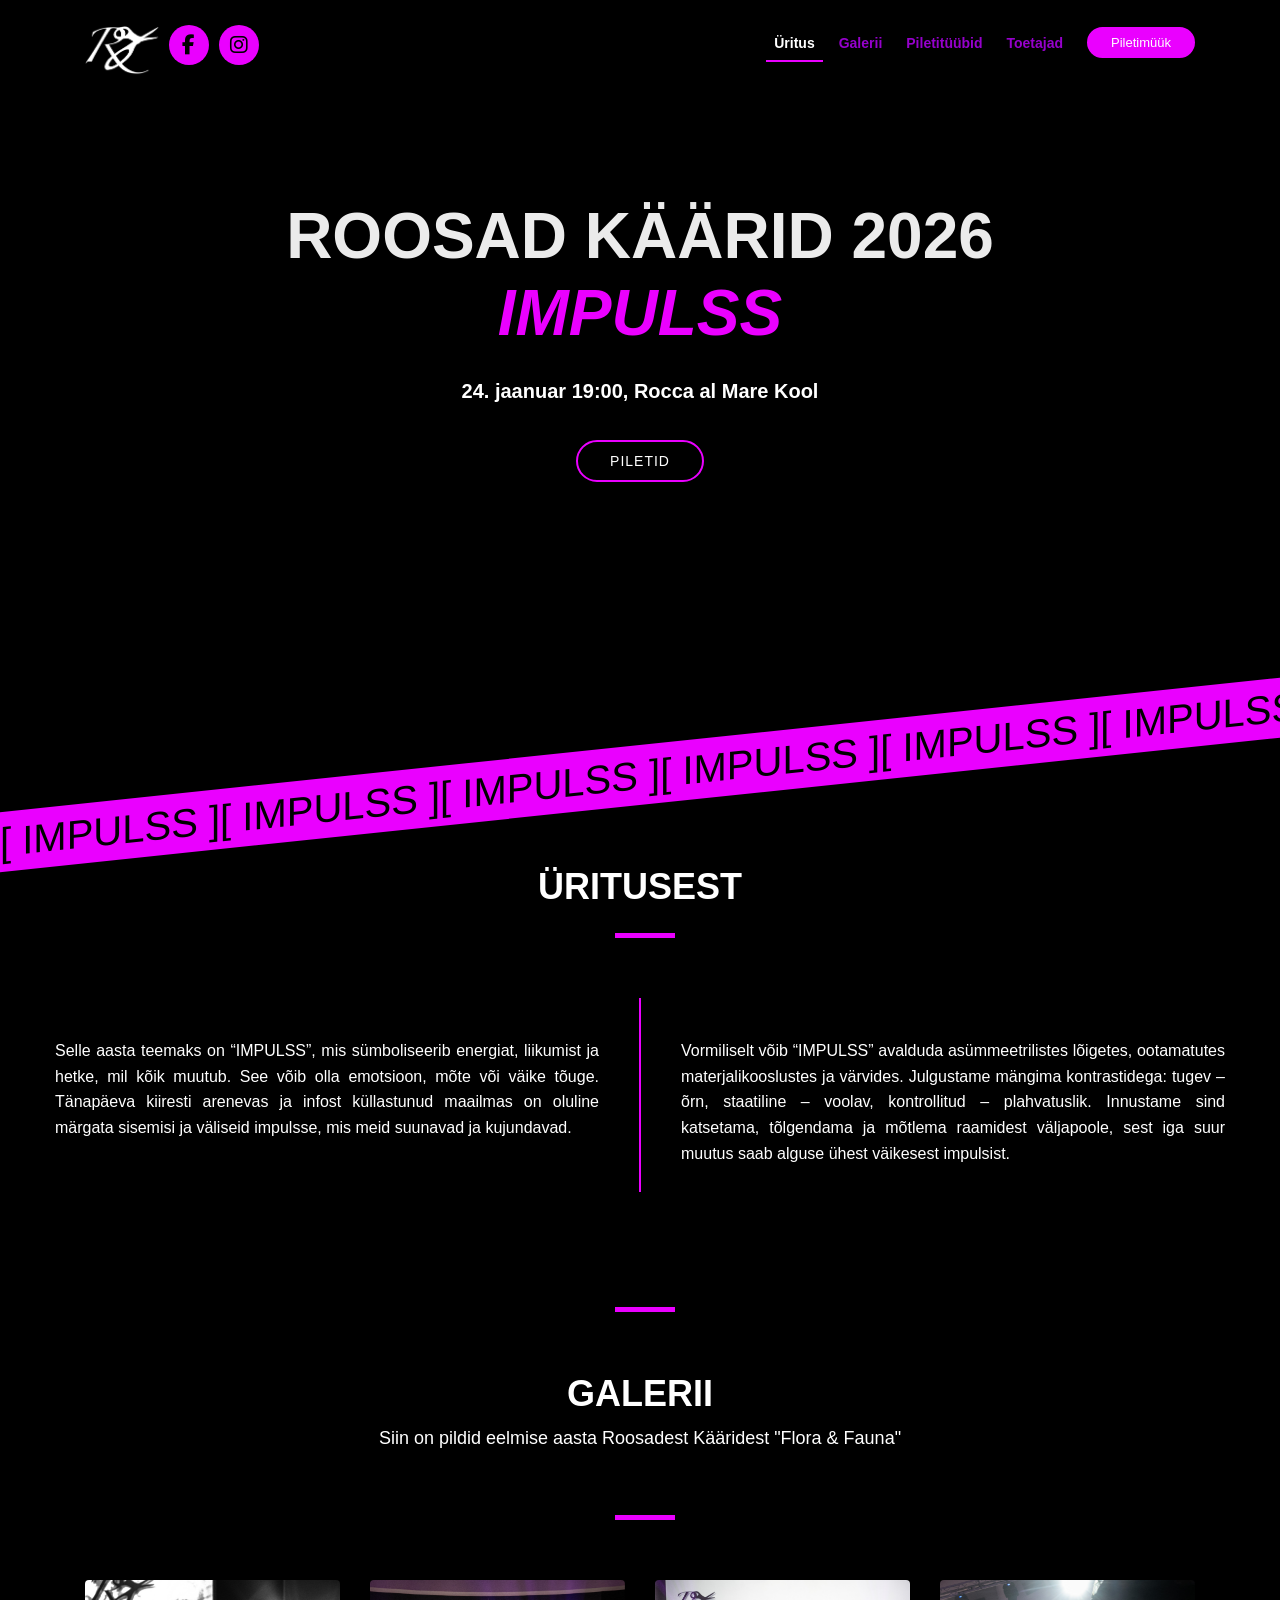
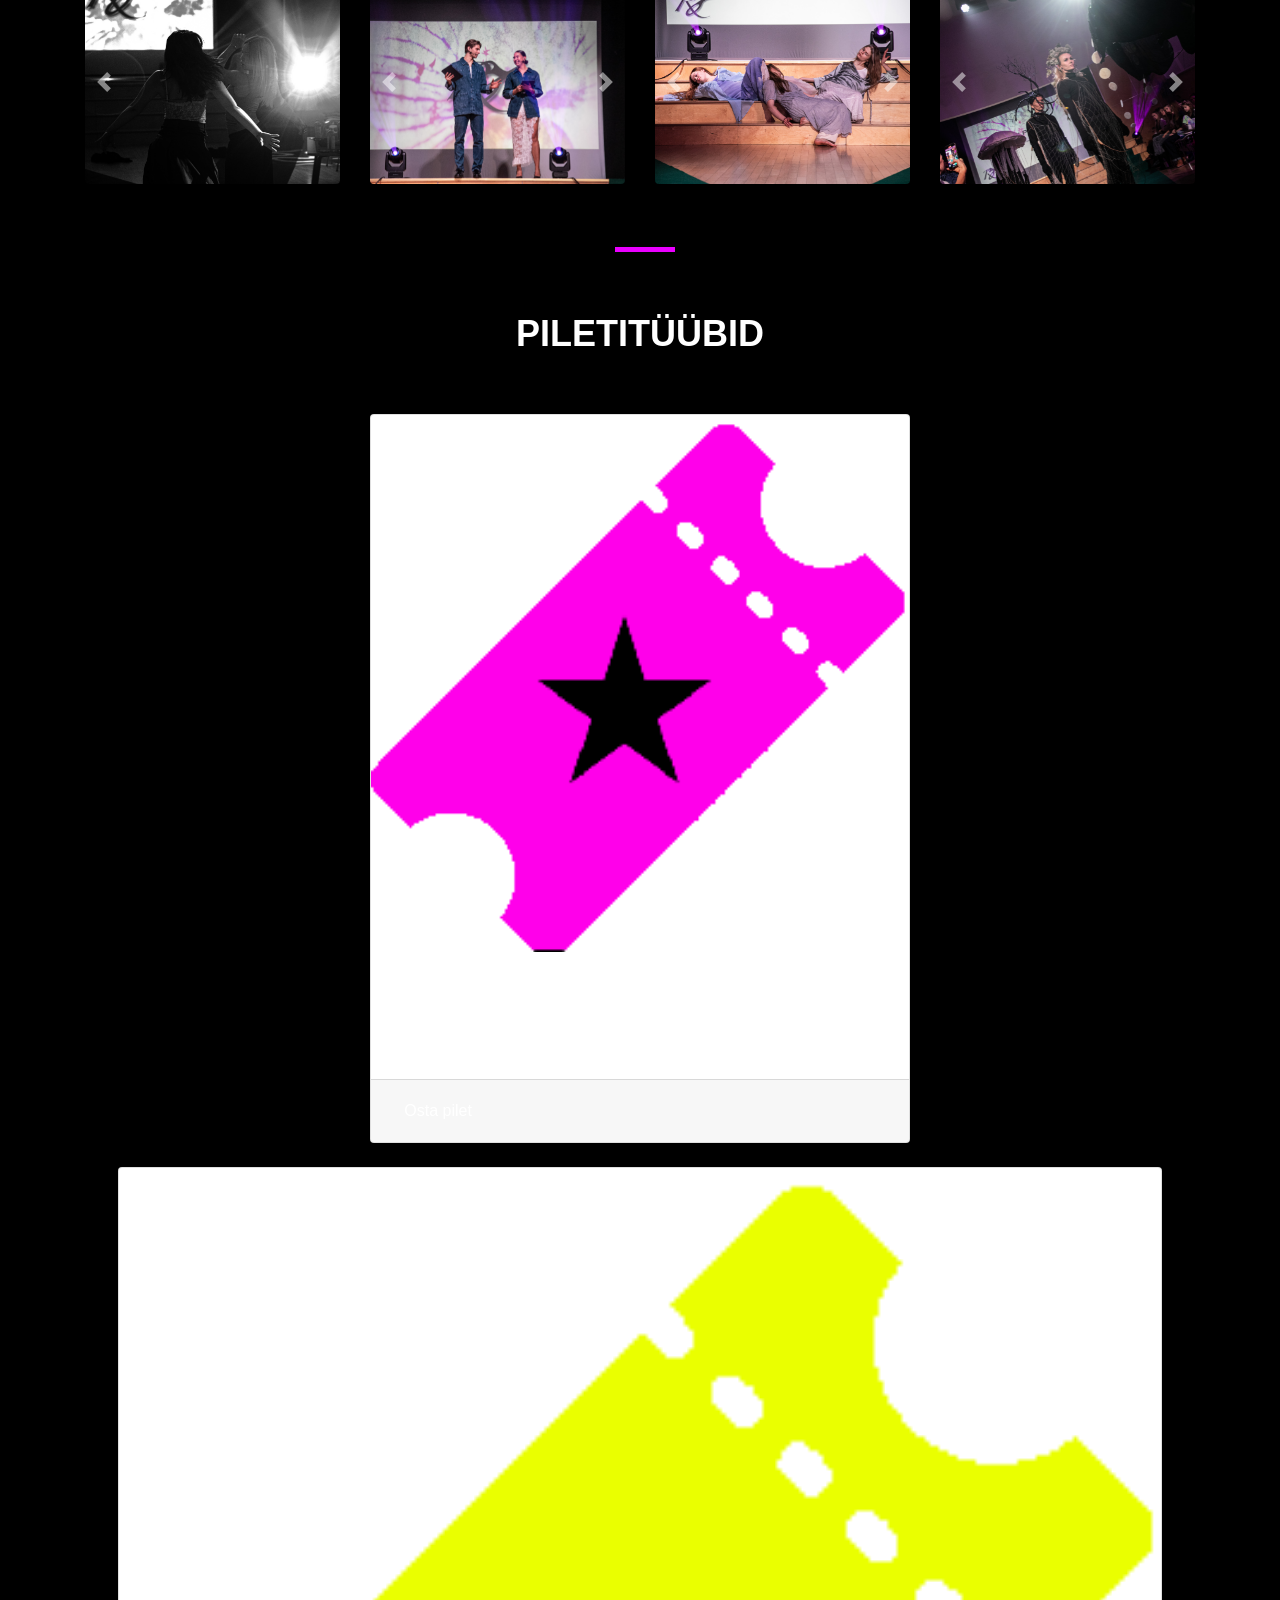
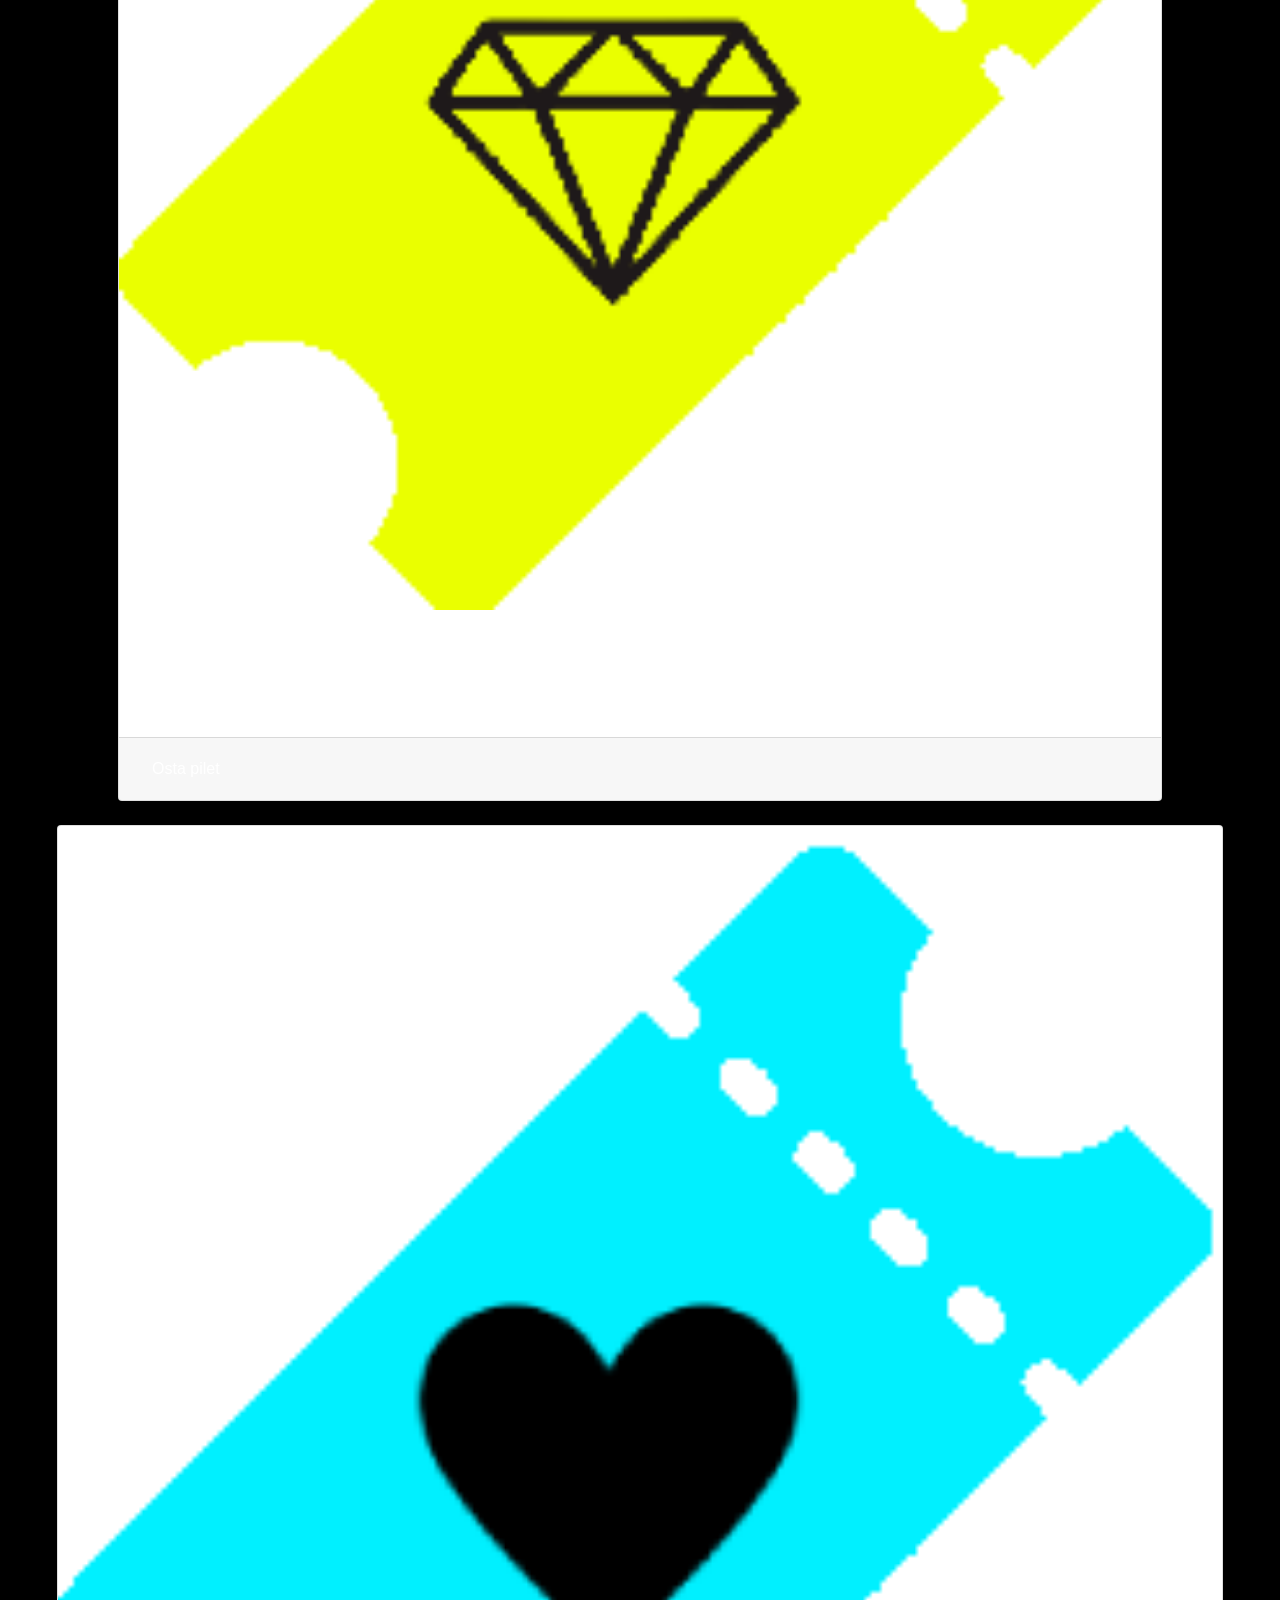
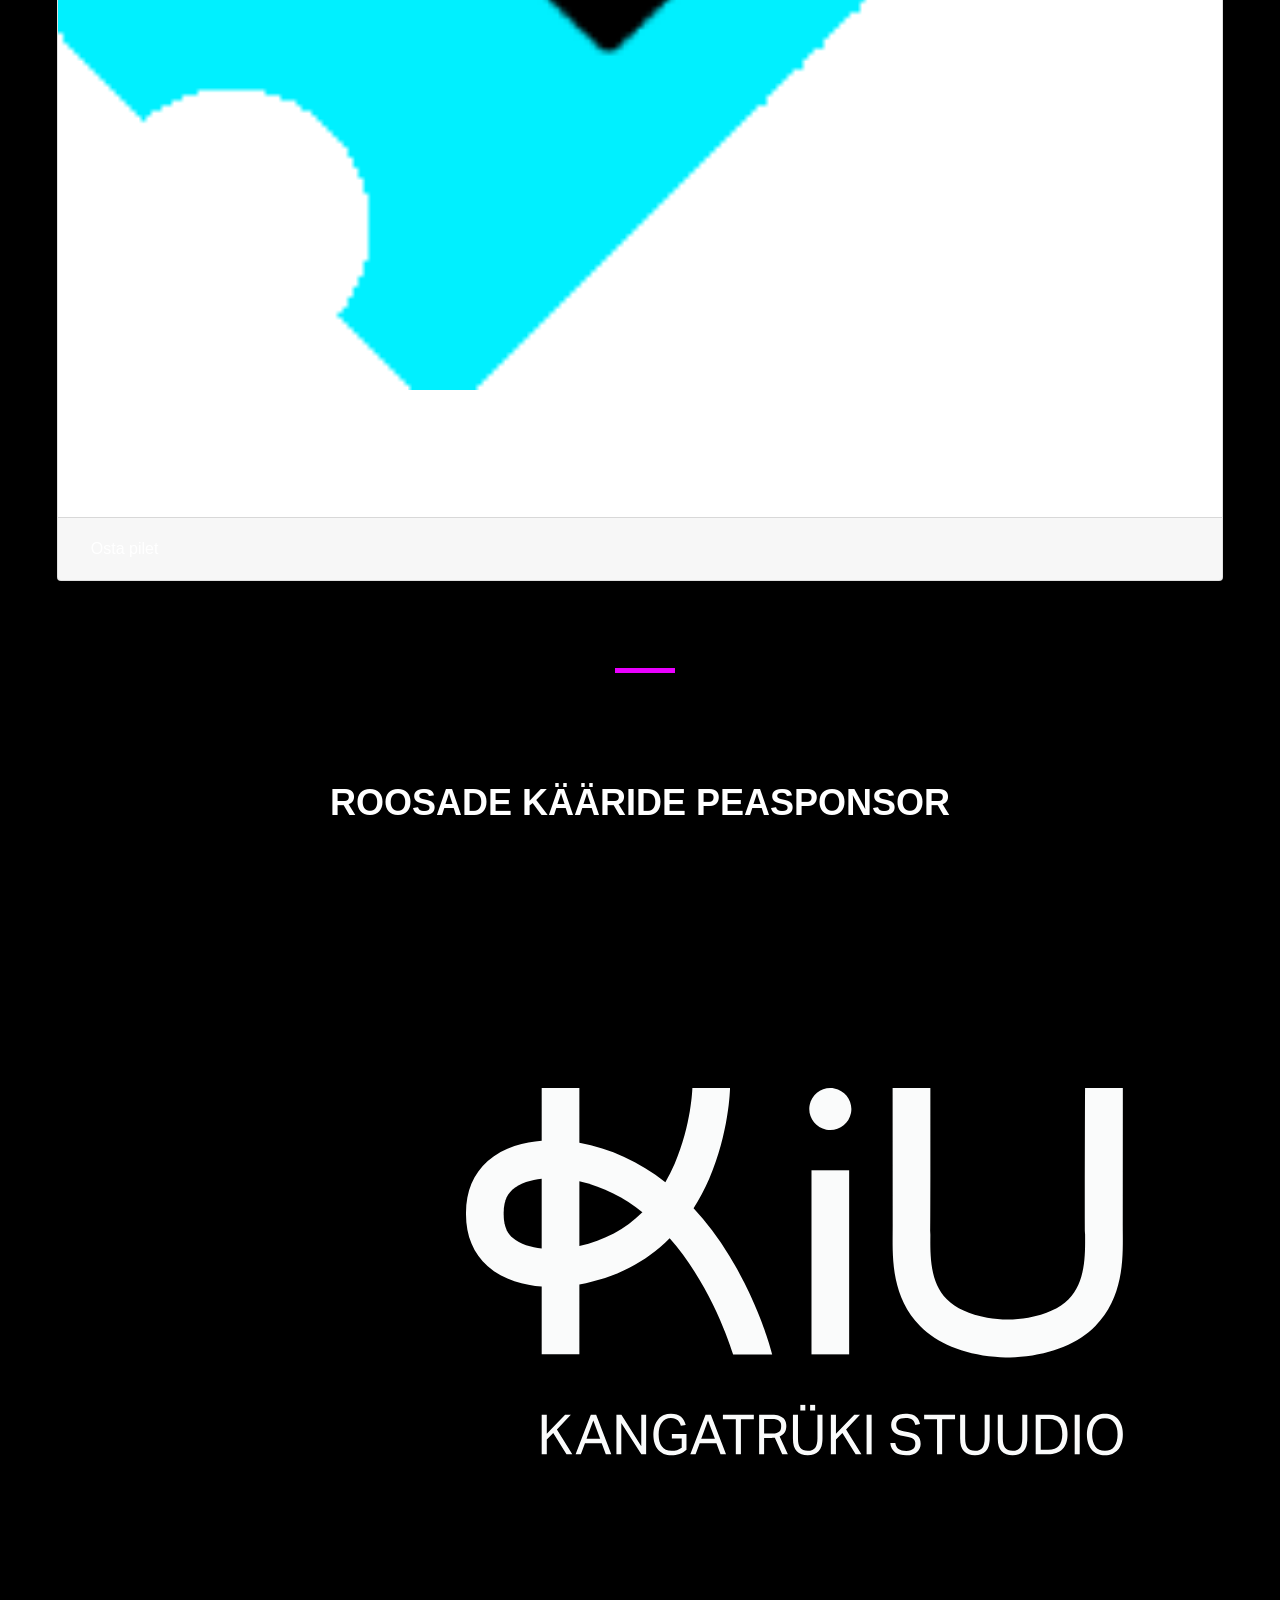
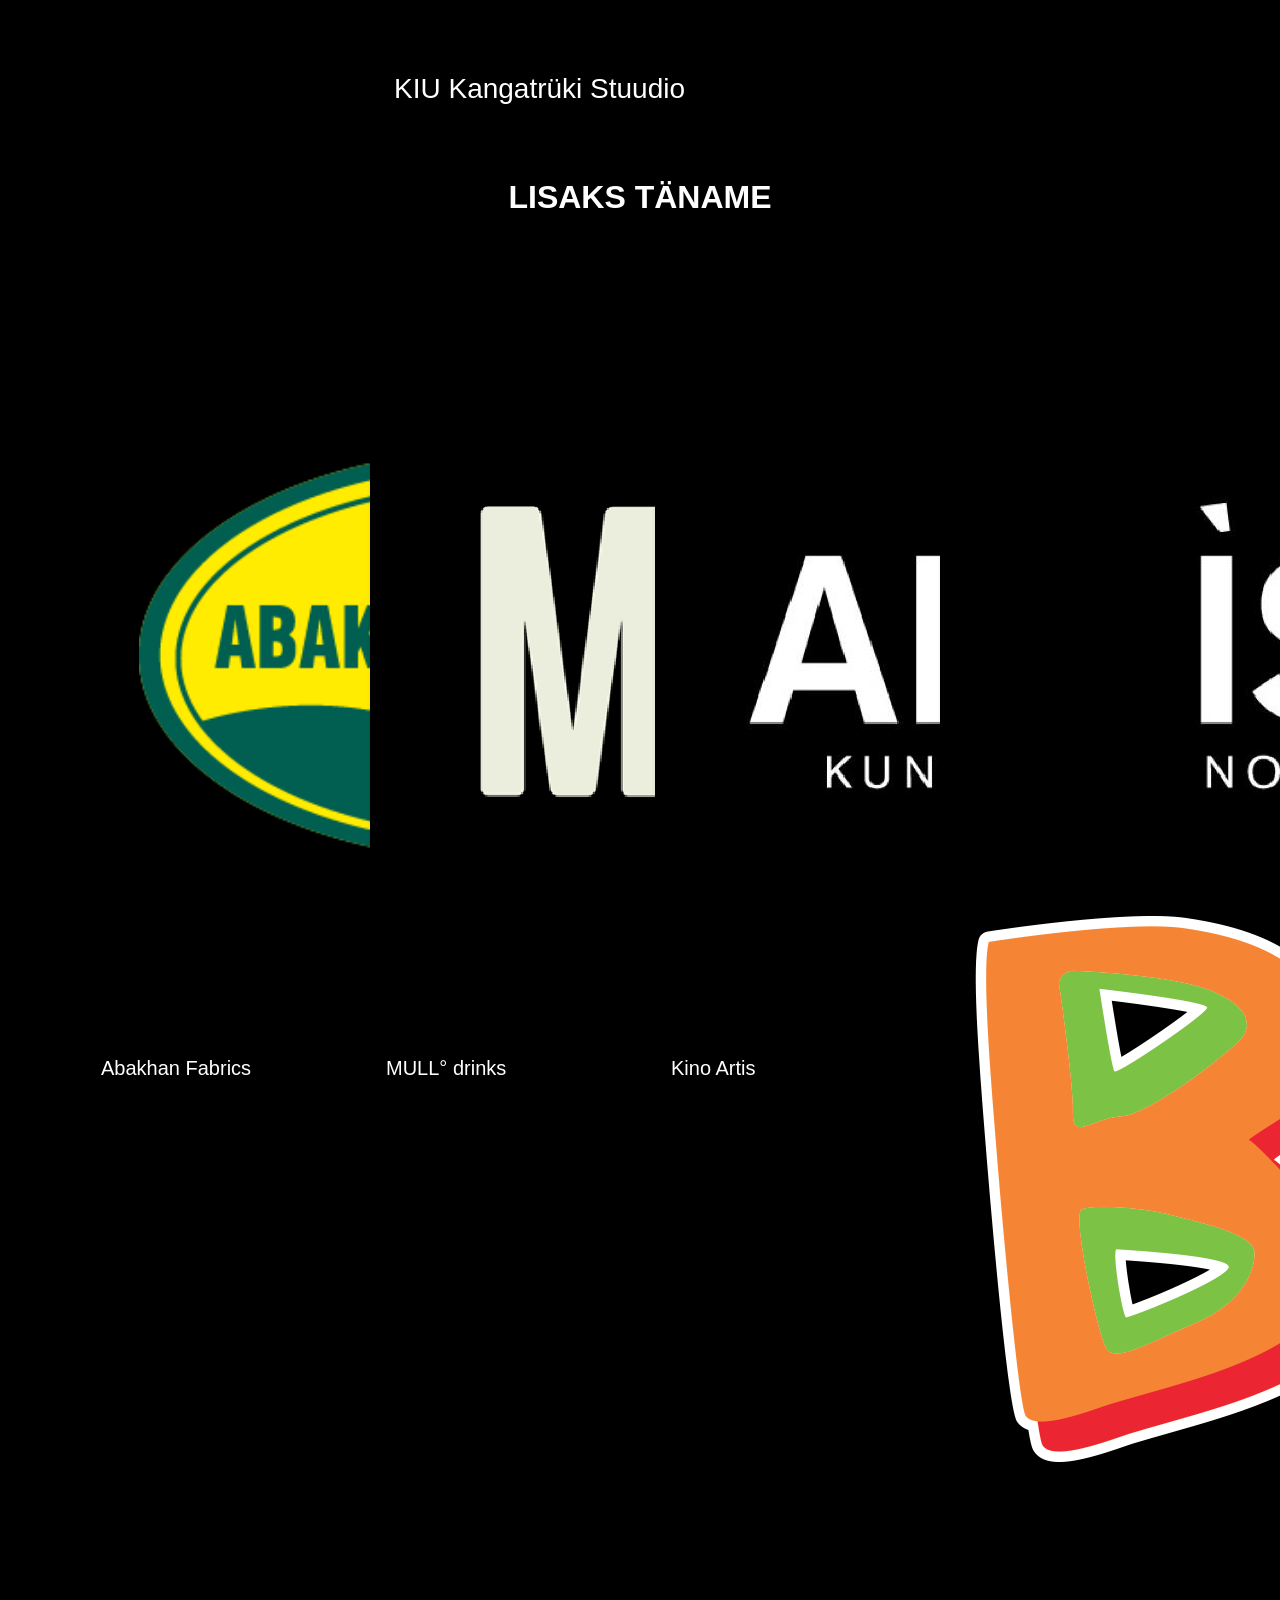
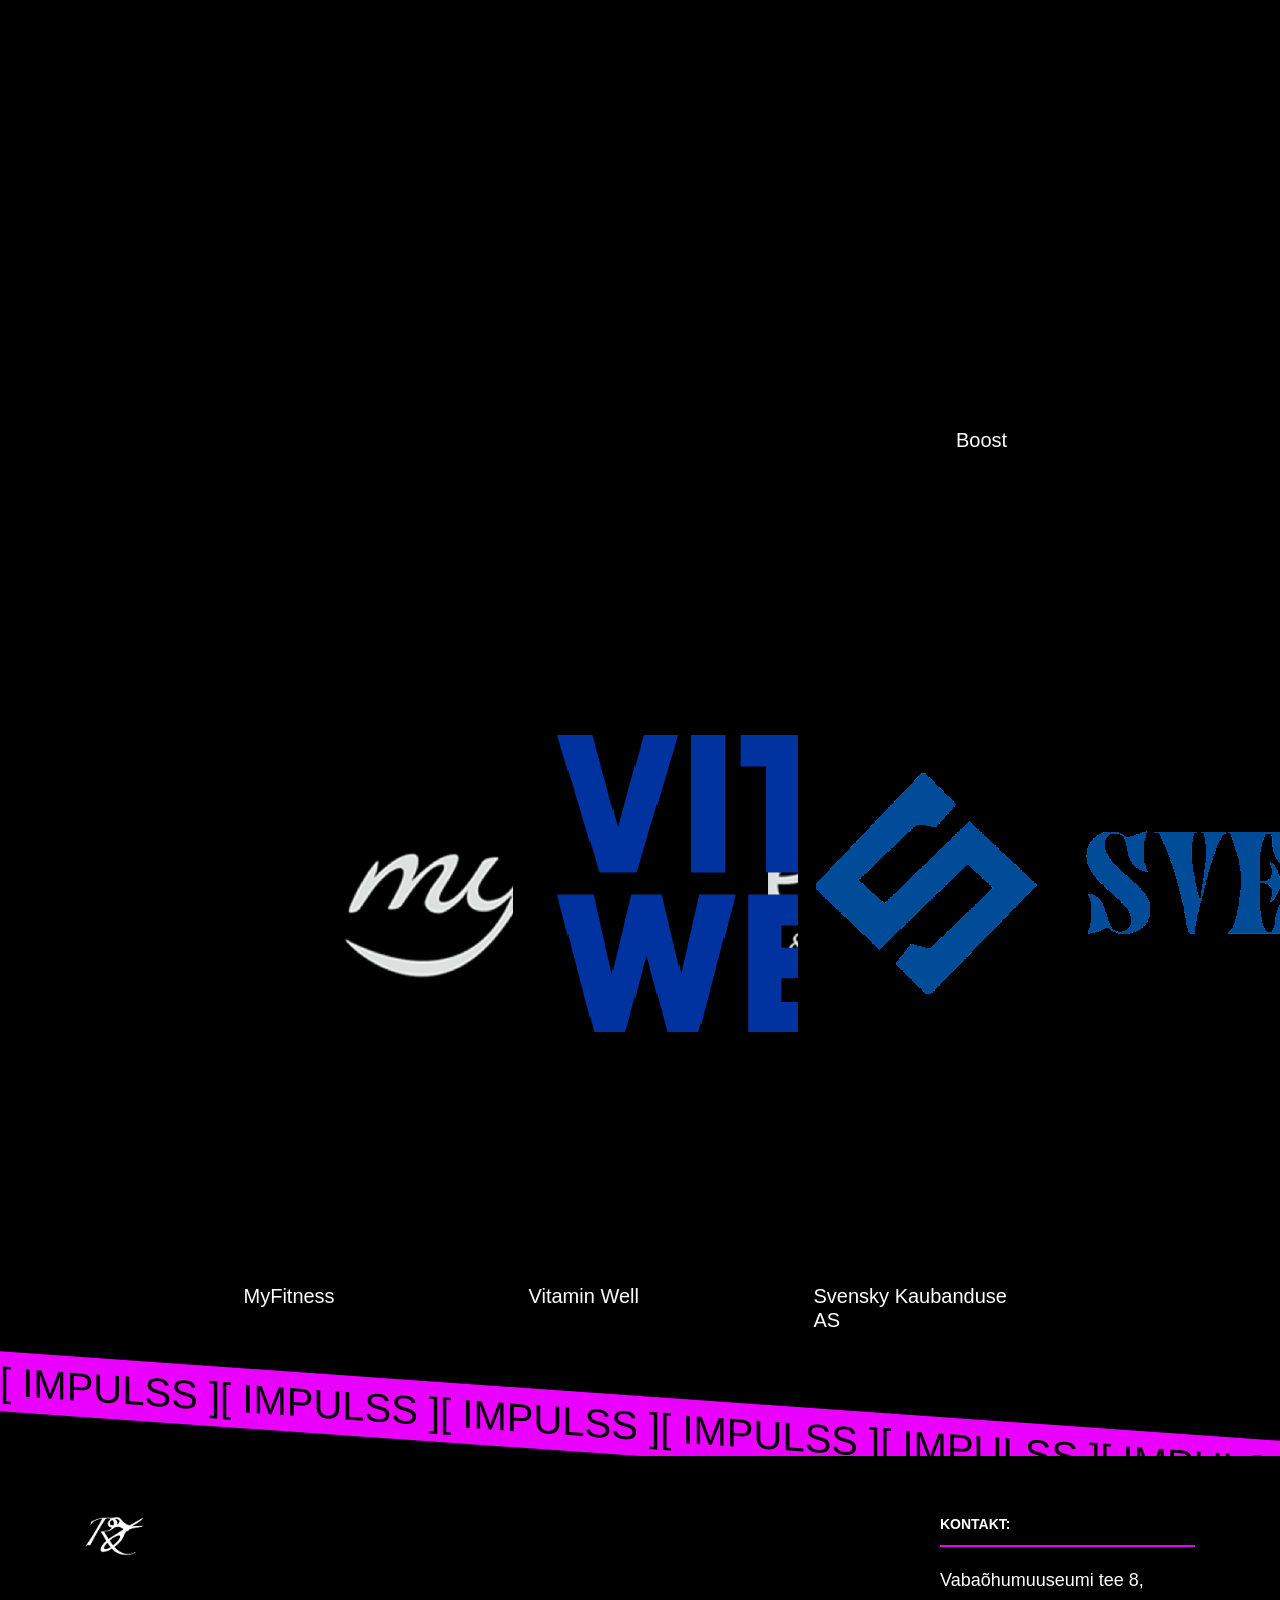
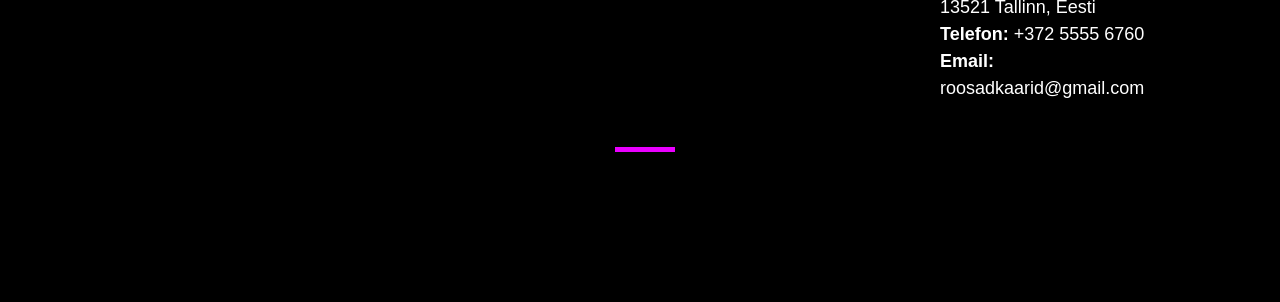
==== index.html @ dc10a281 "kirjavead" ====
<!DOCTYPE html>
<html lang="et"><head><meta http-equiv="Content-Type" content="text/html; charset=UTF-8">
  
  <title>Roosad käärid 2026</title>
  <meta content="width=device-width, initial-scale=1.0" name="viewport">
  <!-- Siia saab descriptioni kirj, et parem web reach oleks--> 
  <meta content="Fashion, Roosa, moekonkurss, Käärid, Eesti, Mood, Show, Disainer, Trend, Kool, Rocca al Mare, Fotograafia, Models, Modellid, Collections, Kollektsioonid, Noored" name="keywords">
  <meta content="Roosad Käärid 2026 - koolinoorte moekonkurss. Selle aasta teema on “IMPULSS”, kirjuta juurde blalaa" name="description">

  <!-- Favicons -->
  <link rel="icon" href="veits pixeldatud.jpg">

  <!-- Google Fonts -->
  <link href="./Roosad käärid 2025_files/css" rel="stylesheet">

  <!-- Bootstrap CSS File -->
  <link href="./Roosad käärid 2025_files/bootstrap.min.css" rel="stylesheet">

  <!-- Libraries CSS Files -->
  <link href="./Roosad käärid 2025_files/font-awesome.min.css" rel="stylesheet">
  <link href="./Roosad käärid 2025_files/animate.min.css" rel="stylesheet">
  <link href="./Roosad käärid 2025_files/venobox.css" rel="stylesheet">
  <link href="./Roosad käärid 2025_files/owl.carousel.min.css" rel="stylesheet">

  <!-- Main Stylesheet File -->
  <link href="./Roosad käärid 2025_files/style.css" rel="stylesheet">

  <link rel="stylesheet" href="https://cdnjs.cloudflare.com/ajax/libs/font-awesome/6.5.0/css/all.min.css">

  <!-- =======================================================
    Theme Name: TheEvent
    Theme URL: https://bootstrapmade.com/theevent-conference-event-bootstrap-template/
    Author: BootstrapMade.com
    License: https://bootstrapmade.com/license/
  ======================================================= -->
<script type="text/javascript" data-name="TokenSigning" data-by="Web-eID extension" src="chrome-extension://ncibgoaomkmdpilpocfeponihegamlic/token-signing-page-script.js"></script></head>

<body data-new-gr-c-s-check-loaded="14.1261.0" data-gr-ext-installed="">

  <header id="header" class="header-scrolled">
    <div class="container">

      <div id="logo" class="pull-left">
        <a href="https://roosad.ee/#intro" class="scrollto"><img src="valge logo no BG - Copy.png" alt="logo" title="logo" class="logo"></a>
      </div>
      <nav id="nav-menu-container">
        <ul class="nav-menu sf-js-enabled sf-arrows" style="touch-action: pan-y;">
         <li>
          <div class="social-links d-flex align-items-center">
            <a href="https://www.facebook.com/RoosadKaarid" target="_blank" class="facebook me-2">
              <i class="fab fa-facebook-f"></i>
            </a>
            <a href="https://www.instagram.com/roosadkaarid/" target="_blank" class="instagram">
              <i class="fab fa-instagram"></i>
            </a>
          </div>
        </li>
          <div class="nav-buts">
          <li class="menu-active"><a href="#intro">Üritus</a></li>
          <li><a href="#galerii">Galerii</a></li>
          <li><a href="#tikets">Piletitüübid</a></li>
          <li><a href="#Supporters">Toetajad</a></li>
          <!--Siia href="" alla fienta api link kujul fienta.com/ürituse nimi -->
          <li class="buy-tickets"><a href="https://lingi.ee/ROOSADEFIENTA">Piletimüük</a></li>
        </div>
        </ul>
        
      </nav><!-- #nav-menu-container -->
    </div>
  </header><!-- #header -->

  <!--==========================
    Intro Section
  ============================-->
  <section id="intro">
    <div class="intro-container wow fadeIn" style="visibility: visible; animation-name: fadeIn;">
      <h1 class="mb-4 pb-0">Roosad Käärid 2026<br><span id="m66du"><i>IMPULSS</i></span></h1>
      <p class="mb-4 pb-0">24. jaanuar 19:00, Rocca al Mare Kool</p>
      <a href="https://lingi.ee/ROOSADEFIENTA" class="about-btn scrollto">PILETID</a>
    </div>
  </section>

  <main id="main">
    <!--==========================
      section swap
    ============================-->
      <div id="scrolling-text">
          <span>[ IMPULSS ][ IMPULSS ][ IMPULSS ][ IMPULSS ][ IMPULSS ][ IMPULSS ][ IMPULSS ][ IMPULSS ][ IMPULSS ][ IMPULSS ][ IMPULSS ][ IMPULSS ][ IMPULSS ][ IMPULSS ][ IMPULSS ][ IMPULSS ][ IMPULSS ][ IMPULSS ]<span id="invis">ㅤ</span></span>
          <span>[ IMPULSS ][ IMPULSS ][ IMPULSS ][ IMPULSS ][ IMPULSS ][ IMPULSS ][ IMPULSS ][ IMPULSS ][ IMPULSS ][ IMPULSS ][ IMPULSS ][ IMPULSS ][ IMPULSS ][ IMPULSS ][ IMPULSS ][ IMPULSS ][ IMPULSS ][ IMPULSS ]</span>
      </div>
    <!--==========================
     Kirjeldus section
    ============================-->
    <section id="kirjeldus" class="wow fadeIn" style="visibility: visible; animation-name: fadeIn;"> 
      <div id="container">
        <div class="section-header">
          <h2>Üritusest</h2>
        </div>
        <div class="row">
          <!--See muuta ära selle aasta kirjelduse peale vastavalt oma soovile-->
          <div class="column">
            
              <p>Selle aasta teemaks on “IMPULSS”, mis sümboliseerib energiat, liikumist ja hetke, mil kõik muutub. See võib olla emotsioon, mõte või väike tõuge. Tänapäeva kiiresti arenevas ja infost küllastunud maailmas on oluline märgata sisemisi ja väliseid impulsse, mis meid suunavad ja kujundavad.</p>
          </div>
          <div class="column">
              <p>Vormiliselt võib “IMPULSS” avalduda asümmeetrilistes lõigetes, ootamatutes materjalikooslustes ja värvides. Julgustame mängima kontrastidega: tugev – õrn, staatiline – voolav, kontrollitud – plahvatuslik. Innustame sind katsetama, tõlgendama ja mõtlema raamidest väljapoole, sest iga suur muutus saab alguse ühest väikesest impulsist.
</p>
            
              
          </div>
      </div>
      </div>

      
    </section>

    <!--==========================
     TeloKirjeldus section, see muuta ära selle aasta kirjelduse peale vastavalt oma soovile
    ============================-->
    <section id="telokirjeldus" class="wow fadeIn animated" style="visibility: visible; animation-name: fadeIn;"> 
      <p>Roosad Käärid on üle-eestiline koolinoorte moekonkurss, mis pakub algajatele disaineritele võimalust presenteerida oma ainulaadset loomingut, eesmärgiga luua 8.-12. klassides õppivatele moehuvilistele hüppelaud laia moemaailma.
        <br>
        <br>
        Selle aasta teemaks on “IMPULSS”, mis sümboliseerib energiat, liikumist ja hetke, mil kõik muutub. See võib olla emotsioon, mõte või väike tõuge. Tänapäeva kiiresti arenevas ja infost küllastunud maailmas on oluline märgata sisemisi ja väliseid impulsse, mis meid suunavad ja kujundavad. 
        <br>
        <br>
        Roosad Käärid toimub 2025. aasta 24. jaanuaril kell 19:00 Rocca al Mare Kooli aulas.</p>
    </section>
     <!--==========================
      Gallery Section
    ============================-->

    <section id="galerii">
    
    <div class="section-header"></div>
     <div class="section-header">
          <h2>GALERII</h2>
   


          
    <p> Siin on pildid eelmise aasta Roosadest Kääridest "Flora & Fauna"</p>
    <br>
    <br>
    </div>
<div class="container my-4">
  <div class="row justify-content-center">
    
    
    <!-- Carousel 1 -->
    <div class="col-12 col-sm-6 col-lg-3 mb-4">
      <div id="carousel1" class="carousel slide mx-auto" data-ride="carousel" style="max-width: 400px;">
        <div class="carousel-inner rounded shadow-sm">
          <div class="carousel-item active">
            <img class="d-block w-100" src="IMG_1357.jpg" alt="Slide 1">
          </div>
          <div class="carousel-item">
            <img class="d-block w-100" src="IMG_1378.jpg" alt="Slide 2">
          </div>
          <div class="carousel-item">
            <img class="d-block w-100" src="IMG_1443.jpg" alt="Slide 3">
          </div>
        </div>
        <a class="carousel-control-prev" href="#carousel1" role="button" data-slide="prev">
          <span class="carousel-control-prev-icon" aria-hidden="true"></span>
          <span class="sr-only">Previous</span>
        </a>
        <a class="carousel-control-next" href="#carousel1" role="button" data-slide="next">
          <span class="carousel-control-next-icon" aria-hidden="true"></span>
          <span class="sr-only">Next</span>
        </a>
      </div>
    </div>

    <!-- Carousel 2 -->
    <div class="col-12 col-sm-6 col-lg-3 mb-4">
      <div id="carousel2" class="carousel slide mx-auto" data-ride="carousel" style="max-width: 400px;">
        <div class="carousel-inner rounded shadow-sm">
          <div class="carousel-item active">
            <img class="d-block w-100" src="IMG_1453.jpg" alt="Slide 1">
          </div>
          <div class="carousel-item">
            <img class="d-block w-100" src="IMG_1545.jpg" alt="Slide 2">
          </div>
          <div class="carousel-item">
            <img class="d-block w-100" src="IMG_1564.jpg" alt="Slide 3">
          </div>
        </div>
        <a class="carousel-control-prev" href="#carousel2" role="button" data-slide="prev">
          <span class="carousel-control-prev-icon" aria-hidden="true"></span>
          <span class="sr-only">Previous</span>
        </a>
        <a class="carousel-control-next" href="#carousel2" role="button" data-slide="next">
          <span class="carousel-control-next-icon" aria-hidden="true"></span>
          <span class="sr-only">Next</span>
        </a>
      </div>
    </div>

    <!-- Carousel 3.2 -->
    <div class="col-12 col-sm-6 col-lg-3 mb-4">
      <div id="carousel3" class="carousel slide mx-auto" data-ride="carousel" style="max-width: 400px;">
        <div class="carousel-inner rounded shadow-sm">
          <div class="carousel-item active">
            <img class="d-block w-100" src="IMG_1720.jpg" alt="Slide 1">
          </div>
          <div class="carousel-item">
            <img class="d-block w-100" src="IMG_1741.jpg" alt="Slide 2">
          </div>
          <div class="carousel-item">
            <img class="d-block w-100" src="IMG_1933.jpg" alt="Slide 3">
          </div>
        </div>
        <a class="carousel-control-prev" href="#carousel3" role="button" data-slide="prev">
          <span class="carousel-control-prev-icon" aria-hidden="true"></span>
          <span class="sr-only">Previous</span>
        </a>
        <a class="carousel-control-next" href="#carousel3" role="button" data-slide="next">
          <span class="carousel-control-next-icon" aria-hidden="true"></span>
          <span class="sr-only">Next</span>
        </a>
      </div>
    </div>

    <!-- Carousel 4 -->
    <div class="col-12 col-sm-6 col-lg-3 mb-4">
      <div id="carousel4" class="carousel slide mx-auto" data-ride="carousel" style="max-width: 400px;">
        <div class="carousel-inner rounded shadow-sm">
          <div class="carousel-item active">
            <img class="d-block w-100" src="IMG_1979.jpg" alt="Slide 1">
          </div>
          <div class="carousel-item">
            <img class="d-block w-100" src="IMG_1987.jpg" alt="Slide 2">
          </div>
          <div class="carousel-item">
            <img class="d-block w-100" src="IMG_2056.jpg" alt="Slide 3">
          </div>
        </div>
        <a class="carousel-control-prev" href="#carousel4" role="button" data-slide="prev">
          <span class="carousel-control-prev-icon" aria-hidden="true"></span>
          <span class="sr-only">Previous</span>
        </a>
        <a class="carousel-control-next" href="#carousel4" role="button" data-slide="next">
          <span class="carousel-control-next-icon" aria-hidden="true"></span>
          <span class="sr-only">Next</span>
        </a>
      </div>
    </div>

  </div>
</div>
</section>


<!--==========================
      pileti info
    ============================-->
<!-- Bootstrap 5 CSS (include in <head> if not already) -->


<section id="tikets">
  

 <div class="section-header"></div>
     <div class="section-header">
          <h2>PILETITÜÜBID</h2>
          <br>
          <br>
          

<div class="row justify-content-center">

    <div class="col-12 col-md-auto mb-4 mx-2">
      <div class="card ticket-card h-100">
        <div class="img-wrapper">
          <img src="tavaline pilet ikoon.png" class="card-img-top" alt="Regular Ticket">
        </div>
       <div class="card-body">
  <h5 class="card-title">TAVALINE</h5>
  <div class="ticket-price">15 €</div> <p class="card-text">
    Tavapilet annab juurdepääsu ürituse üldalale ning tegevustele.
  </p>
</div>
        <div class="card-footer">
          <a href="https://lingi.ee/ROOSADEFIENTA" class="btn ticket-btn">Osta pilet</a>
        </div>
      </div>
    </div>

    <div class="col-12 col-md-auto mb-4 mx-2">
      <div class="card ticket-card ticket-vip h-100">
        <div class="img-wrapper">
          <img src="vip pilet.png" class="card-img-top" alt="VIP Ticket">
        </div>
<div class="card-body">
  <h5 class="card-title">VIP</h5>
  <div class="ticket-price">25 €</div> <p class="card-text">
    VIP pilet sisaldab ligipääsu erialale, kus saab tasuta jooke ja suupisteid. Lisaks saab VIP piletiga ligipääsu eraldi garderoobile.
  </p>
</div>
        <div class="card-footer">
          <a href="https://lingi.ee/ROOSADEFIENTA" class="btn ticket-btn">Osta pilet</a>
        </div>
      </div>
    </div>

    <div class="col-12 col-md-auto mb-4 mx-2">
      <div class="card ticket-card ticket-supporter h-100">
        <div class="img-wrapper">
          <img src="süda pilet.png" class="card-img-top" alt="Supporter Ticket">
        </div>
  <div class="card-body">
  <h5 class="card-title">TOETAJA</h5>
  <div class="ticket-price">40 €</div> <p class="card-text">
   Toetajapilet on mõeldud neile, kes soovivad Roosasid Kääre toetada. Sisaldab VIP eeliseid, reserveeritud parkimiskohta ja pisikest kinkekotti.
  </p>
</div>
        <div class="card-footer">
          <a href="https://lingi.ee/ROOSADEFIENTA" class="btn ticket-btn">Osta pilet</a>
        </div>
      </div>
    </div>
</div>
<!-- Designer Section 

<div class="container my-4"></div>

<section id="designer" class="py-5" style="background-color: #000; color: white; border-top: 2px solid #ea00ff; border-bottom: 2px solid #ea00ff;">
  <div class="container text-center">
    <h2 class="mb-4" style="color: #ffffff;"><strong>TULE ROOSADELE DISAINERIKS!</strong></h2>
    <p class="mb-4" style="max-width: 700px; margin: 0 auto; color: #ffffff;">
      Oled moelooja, kes soovib oma loomingut maailmale näidata?  
      Registreeru disainerina ja saa osa Roosadest Kääridest.  
      See on sinu hetk särada laval ja esitleda oma unikaalsust!
    </p>
    <a href="https://forms.gle/TvUie55PNL7rpH7o6" class="btn btn-lg" 
       style="background-color: #ea00ff; color: black; font-weight: 600; border: none;">
      Registreeru disainerina
    </a>
  </div>
</section>






  </div>
</div>
<br>
-->

<!-- Suportters Section -->

<br>
<br>
<div class="section-header"></div>
     



<section id="Supporters" class="py-5 bg-pink-light">
  <div class="container">

    <div class="text-center mb-4">
      <h2 style="color: rgb(255, 255, 255);"   >Roosade Kääride Peasponsor</h2>
    </div>

    <div class="row justify-content-center mb-5">
      <div class="col-12 col-md-8 col-lg-6"> <div class="supporter-card sponsor-card main-sponsor shadow-lg p-4">
          
          <div class="logo-wrapper">
            <img src="KIU_TOETAJA.png" alt="KIU Kangatrüki Stuudio">
          </div>
          
          <h3 class="text-pink-darker mb-0">KIU Kangatrüki Stuudio</h3>
         </div>

      </div>
    </div>


    <div class="text-center mb-4">
      <h2 class="text-pink-darker fw-bold text-uppercase"  style="color: white; font-size: xx-large;   " >lisaks täname</h2>
    </div>

    <div class="row g-4 align-items-stretch justify-content-center">
      
      <div class="col-6 col-md-3">
        <div class="supporter-card sponsor-card shadow-sm p-3">
          <div class="logo-wrapper">
            <img src="abakhan_toetaja.png" alt="Abakhan Fabrics Eesti">
          </div>
          <h5 class="text-pink-darker fw-semibold mb-0">Abakhan Fabrics</h5>
        </div>
      </div>

      <div class="col-6 col-md-3">
        <div class="supporter-card sponsor-card shadow-sm p-3">
          <div class="logo-wrapper">
            <img src="mull_toetaja.png" alt="MULL° drinks">
          </div>
          <h5 class="text-pink-darker fw-semibold mb-0">MULL° drinks</h5>
        </div>
      </div>

      <div class="col-6 col-md-3">
        <div class="supporter-card sponsor-card shadow-sm p-3">
          <div class="logo-wrapper">
            <img src="TOETAJA_ARTIS.png" alt="Kino Artis">
          </div>
          <h5 class="text-pink-darker fw-semibold mb-0">Kino Artis</h5>
        </div>
      </div>


<div class="col-6 col-md-3">
        <div class="supporter-card sponsor-card shadow-sm p-3">
          <div class="logo-wrapper">
            <img src="elinstow_logo_id-26970.png" alt="Boost logo">
          </div>
          <h5 class="text-pink-darker fw-semibold mb-0">Boost</h5>
        </div>
      </div>

      <div class="col-6 col-md-3">
        <div class="supporter-card sponsor-card shadow-sm p-3">
          <div class="logo-wrapper">
            <img src="myfit_sponsor.png" alt="MyFitness logo">
          </div>
          <h5 class="text-pink-darker fw-semibold mb-0">MyFitness</h5>
        </div>
      </div>


      <div class="col-6 col-md-3">
        <div class="supporter-card sponsor-card shadow-sm p-3">
          <div class="logo-wrapper">
            <img src="vitaminwell_sponsor.png" alt="vitaminwell logo">
          </div>
          <h5 class="text-pink-darker fw-semibold mb-0">Vitamin Well</h5>
        </div>
      </div>



      <div class="col-6 col-md-3">
        <div class="supporter-card sponsor-card shadow-sm p-3">
          <div class="logo-wrapper">
            <img src="SVENSKY_PROMO.png" alt="Svensky Kaubanduse AS">
          </div>
          <h5 class="text-pink-darker fw-semibold mb-0">Svensky Kaubanduse AS</h5>
        </div>
      </div>

    </div>
  </div>
</section>




     <!--==========================
      section swap
    ============================-->
    <div id="scrolling-text2" class="wow fadeIn" style="visibility: visible; animation-name: fadeIn;">
 <span>[ IMPULSS ][ IMPULSS ][ IMPULSS ][ IMPULSS ][ IMPULSS ][ IMPULSS ][ IMPULSS ][ IMPULSS ][ IMPULSS ][ IMPULSS ][ IMPULSS ][ IMPULSS ][ IMPULSS ][ IMPULSS ][ IMPULSS ][ IMPULSS ][ IMPULSS ][ IMPULSS ]<span id="invis">ㅤ</span></span>
          <span>[ IMPULSS ][ IMPULSS ][ IMPULSS ][ IMPULSS ][ IMPULSS ][ IMPULSS ][ IMPULSS ][ IMPULSS ][ IMPULSS ][ IMPULSS ][ IMPULSS ][ IMPULSS ][ IMPULSS ][ IMPULSS ][ IMPULSS ][ IMPULSS ][ IMPULSS ][ IMPULSS ]</span>
  </div>


  <!--==========================
    Footer
  ============================-->
<footer id="footer">
  <div class="footer-top">
    <div class="container">
      <div class="row">

        <div class="col-lg-3 col-md-6 footer-info text-start">
          <img src="valge logo no BG - Copy.png" alt="logo2" class="logo">
        </div>

        <div class="col-lg-3 col-md-6 footer-contact text-start">
          <h4>Kontakt:</h4>
          <p style="text-align: left;"  >
            
            Vabaõhumuuseumi tee 8, 13521 Tallinn, Eesti <br>
            <strong>Telefon:</strong> +372 5555 6760<br>
            <strong>Email:</strong> roosadkaarid@gmail.com<br>
          </p>
        </div>

    
</footer><!-- #footer -->

  <!-- JavaScript Libraries -->
  <script src="./Roosad käärid 2025_files/jquery.min.js.download"></script>
  <script src="./Roosad käärid 2025_files/jquery-migrate.min.js.download"></script>
  <script src="./Roosad käärid 2025_files/bootstrap.bundle.min.js.download"></script>
  <script src="./Roosad käärid 2025_files/easing.min.js.download"></script>
  <!--<script src="lib/superfish/hoverIntent.js"></script>-->
  <script src="./Roosad käärid 2025_files/superfish.min.js.download"></script>
  <script src="./Roosad käärid 2025_files/wow.min.js.download"></script>
  <script src="./Roosad käärid 2025_files/venobox.min.js.download"></script>
  <script src="./Roosad käärid 2025_files/owl.carousel.min.js.download"></script>


  <!-- Template Main Javascript File -->
  <script src="./Roosad käärid 2025_files/main.js.download"></script>

  <script src="./Roosad käärid 2025_files/embed.js.download"></script>
---- Roosad käärid 2025_files/style.css ----
/*
  Theme Name: TheEvent
  Theme URL: https://bootstrapmade.com/theevent-conference-event-bootstrap-template/
  Author: BootstrapMade.com
  License: https://bootstrapmade.com/license/
*/

/*--------------------------------------------------------------
# General 
Värvid:

#98459f roosakas
#569546 roheline
#c9228c hele roosa
#e4e8e9 off white
#7fa9cf sky blue
#4698c7 tumedam sinine
#152b00 earthy roheline
--------------------------------------------------------------*/

body {
  background: #000000;
  color: #ffffff;
  font-family: "Open Sans", sans-serif;
}

a {
  color: #ffffff;
  transition: 0.5s;
}

a:hover,
a:active,
a:focus {
  color: #f82249;
  outline: none;
  text-decoration: none;
}

p {
  padding: 0;
  margin: 0 0 30px 0;
  color: #ffffff;
}

h1,
h2,
h3,
h4,
h5,
h6 {
  font-family: "Raleway", sans-serif;
  font-weight: 400;
  margin: 0 0 20px 0;
  padding: 0;
  color: #ffffff;
}

.main-page {
  margin-top: 70px;
}

.wow {
  visibility: hidden;
}

/* Prelaoder */

#preloader {
  position: fixed;
  left: 0;
  top: 0;
  z-index: 999;
  width: 100%;
  height: 100%;
  overflow: visible;
  background: #fff url("../img/preloader.svg") no-repeat center center;
}

/* Back to top button */

.back-to-top {
  position: fixed;
  display: none;
  background: #f82249;
  color: #fff;
  width: 40px;
  height: 40px;
  text-align: center;
  border-radius: 50px;
  right: 15px;
  bottom: 15px;
  transition: background 0.5s ease-in-out;
}

.back-to-top i {
  font-size: 24px;
  padding-top: 6px;
}

.back-to-top:focus {
  background: #e0072f;
  color: #fff;
  outline: none;
}

.back-to-top:hover {
  background: #e0072f;
  color: #fff;
}

/* Sections Header
--------------------------------*/

#header ul li .social-links a {
  font-size: 20px;
  display: inline-block;
  background: #ea00ff;
  color: #000000;
  line-height: 1;
  padding: 10px 10px;
  margin-left: 10px;
  border-radius: 50%;
  text-align: center;
  width: 40px;
  height: 40px;
  transition: 0.3s;
}

#header ul li .social-links a:hover {
  background: #ffffff;
  color: #000000;
}

.section-header {
  margin-bottom: 60px;
  position: relative;
  padding-bottom: 20px;
}

.section-header::before {
  content: '';
  position: absolute;
  display: block;
  width: 60px;
  height: 5px;
  background: #ea00ff;
  bottom: 0;
  left: calc(50% - 25px);
}

.section-header h2 {
  font-size: 36px;
  text-transform: uppercase;
  text-align: center;
  font-weight: 700;
  margin-bottom: 10px;
}

.section-header p {
  text-align: center;
  padding: 0;
  margin: 0;
  font-size: 18px;
  font-weight: 500;
  color: #ffffff;
}

.section-with-bg {
  background-color: #dfe2de;
}

/*--------------------------------------------------------------
# Header
--------------------------------------------------------------*/

#header {
  height: 90px;
  padding: 25px 0;
  position: fixed;
  left: 0;
  top: 0;
  right: 0;
  transition: all 0.5s;
  z-index: 997;
}

#header.header-scrolled,
#header.header-fixed {
  background: #000000;
  height: 70px;
  padding: 15px 0;
  transition: all 0.5s;
}
@media only screen and (max-width: 480px) { /* Mobile Phones */
  #header.header-scrolled,
  #header.header-fixed {
    height: 100px;
  }
}

#header #logo h1 {
  font-size: 36px;
  margin: 0;
  padding: 6px 0;
  line-height: 1;
  font-family: "Raleway", sans-serif;
  font-weight: 700;
  letter-spacing: 3px;
  text-transform: uppercase;
}

#header #logo h1 span {
  color: #770117;
}

#header #logo h1 a,
#header #logo h1 a:hover {
  color: #ea00ff;
}

#header #logo img {
  padding: 0;
  margin: 0;
  max-height: 50px;
}

/*--------------------------------------------------------------
# Navigation Menu
--------------------------------------------------------------*/

/* Nav Menu Essentials */

.nav-menu,
.nav-menu * {
  margin: 0;
  padding: 0;
  list-style: none;
}

.nav-menu ul {
  position: absolute;
  display: none;
  top: 100%;
  left: 0;
  z-index: 99;
}

.nav-menu li {
  position: relative;
  white-space: nowrap;
}

.nav-menu > li {
  float: left;
}

.nav-menu li:hover > ul,
.nav-menu li.sfHover > ul {
  display: block;
}

.nav-menu ul ul {
  top: 0;
  left: 100%;
}

.nav-menu ul li {
  min-width: 180px;
}

/* Nav Menu Arrows */

.sf-arrows .sf-with-ul {
  padding-right: 30px;
}

.sf-arrows .sf-with-ul:after {
  content: "\f107";
  position: absolute;
  right: 15px;
  font-family: FontAwesome;
  font-style: normal;
  font-weight: normal;
}

.sf-arrows ul .sf-with-ul:after {
  content: "\f105";
}

/* Nav Meu Container */

#nav-menu-container .nav-buts{
  display: flex;
  float: right;
  margin: 0;
}

/* Nav Meu Styling */

.nav-buts a {
  padding: 8px;
  text-decoration: none;
  display: inline-block;
  color: rgba(187, 0, 255, 0.8);
  font-family: "Raleway", sans-serif;
  font-weight: 600;
  font-size: 14px;
  outline: none;
}

.nav-buts .menu-active a,
.nav-buts a:hover {
  color: #fff;
}

.nav-buts > li {
  margin-left: 8px;
}

.nav-buts > li > a:before {
  content: "";
  position: absolute;
  width: 0;
  height: 2px;
  bottom: 0;
  left: 0;
  background-color: #ea00ff;
  visibility: hidden;
  transition: all 0.3s ease-in-out 0s;
}

.nav-buts a:hover:before,
.nav-buts li:hover > a:before,
.nav-buts .menu-active > a:before {
  visibility: visible;
  width: 100%;
}

.nav-menu li.buy-tickets a {
  color: #fff;
  background: #ea00ff;
  padding: 7px 22px;
  border-radius: 50px;
  border: 2px solid #ea00ff;
  transition: all ease-in-out 0.3s;
  font-weight: 500;
  margin-left: 8px;
  margin-top: 2px;
  line-height: 1;
  font-size: 13px;
}

.nav-menu li.buy-tickets a:hover {
  background: none;
}

.nav-buts li.buy-tickets:hover a:before,
.nav-buts li.buy-tickets.menu-active a:before {
  visibility: hidden;
}

.nav-buts ul {
  margin: 4px 0 0 0;
  padding: 10px;
  box-shadow: 0px 0px 30px rgba(127, 137, 161, 0.25);
  background: #fff;
  border-radius: 3px;
}

.nav-buts ul li {
  transition: 0.3s;
}

.nav-buts ul li a {
  padding: 15px;
  color: #060c22;
  transition: 0.3s;
  display: block;
  font-size: 13px;
  text-transform: none;
  border-radius: 5px;
}

.nav-buts ul li:hover > a {
  background: #ff00ae;
  color: #fff;
}

.nav-menu ul ul {
  margin: 0;
}

/*--------------------------------------------------------------
# Intro Section
--------------------------------------------------------------*/

#intro {
  margin: -150px 0 -5px 0;
  width: 100%;
  height: 100vh;
  background-image: url(https://iili.io/KDPkDXa.png);
  background-color: #000000; 
  background-size: cover;
  overflow: hidden;
  position: relative;
  transform: skewY(-6deg);
  z-index: 1;
}



#intro .intro-container {
  transform: skewY(6deg);
  position: absolute;
  bottom: 0;
  left: 0;
  top: 90px;
  right: 0;
  display: -webkit-box;
  display: -ms-flexbox;
  display: flex;
  -webkit-box-pack: center;
  -ms-flex-pack: center;
  justify-content: center;
  -webkit-box-align: center;
  -ms-flex-align: center;
  align-items: center;
  -webkit-box-orient: vertical;
  -webkit-box-direction: normal;
  -ms-flex-direction: column;
  flex-direction: column;
  text-align: center;
  padding: 0 15px;
}
#m66du {
  color: #ea00ff !important; 
} 

#intro h1 {
  color: #ebebeb;
  font-family: "Raleway", sans-serif;
  font-weight: 600;
  text-transform: uppercase;
  justify-content: center;
  max-width: 90%; /* Constrain width with some padding */
  font-size: 5vw; /* Responsive font size */
  word-wrap: break-word; /* Wrap text if it's too long */
}

@media only screen and (max-width: 768px) { /* Tablets */
  #intro h1 {
    font-size: 4rem;
  }
}

@media only screen and (max-width: 480px) { /* Mobile Phones */
  #intro h1 {
    font-size: 2.2rem;
    padding-top: 100px;
  }
}

#intro h1 span {
  color: #f82249;
}

#intro p {
  color: #ffffff;
  font-weight: 700;
  font-size: 20px;
}

#intro .about-btn {
  font-family: "Raleway", sans-serif;
  font-weight: 500;
  font-size: 14px;
  letter-spacing: 1px;
  display: inline-block;
  padding: 12px 32px;
  border-radius: 50px;
  transition: 0.5s;
  line-height: 1;
  margin: 10px;
  color: #fff;
  -webkit-animation-delay: 0.8s;
  animation-delay: 0.8s;
  border: 2px solid #ea00ff;
}

#intro .about-btn:hover {
  background: #ea00ff;
  color: #fff;
}
/*--------------------------------------------------------------
# Section swap
--------------------------------------------------------------*/
#invis {
  font-size: 8px;
}

#scrolling-text {
  padding: 0;
  margin: 0;
  font-size: 40px;
  white-space: nowrap;
  display: flex;
  position: relative;
  overflow: hidden;
  background-color: #ea00ff;
  color: #000000;
  transform: skewY(-6deg);
  z-index: 3;
}

#scrolling-text span {
  animation: scrollText 60s linear infinite;
}

@keyframes scrollText {
  from {
      transform: translateX(-100%); /*et teist pidi panna ss alustada 0% pealt kuni -100% peale*/
  }
  to {
      transform: translateX(0);
  }
}
/*--------------------------------------------------------------
# Kirjeldus
---------------------------------------------------------------*/
#kirjeldus {
  margin: auto;
  padding: 60px;
  overflow: hidden;
  background: #000000;
}

#kirjeldus p{
  font-weight: 700px;
  line-height: 32px;
  margin: 30px 0;
  text-align: justify;
}

#kirjeldus p {
  text-align: justify;
  line-height: 1.6;
  margin-bottom: 1em; 

}

.row {
  display: -webkit-box; 
  display: -ms-flexbox;
  display: flex;
  justify-content: space-between;
}
.column {
  flex: 1; /* Each column takes equal width */
  padding: 10px; /* Adds padding inside each column */
}
.column:not(:last-child) {
  border-right: 2px solid #ea00ff; 
  padding-right: 40px;
}
.column:last-child {
  padding-left: 40px;
}

#telokirjeldus {
  display: none ;
}

/* Kui ekraan on vaike */

@media screen and (max-width: 768px) {
  #kirjeldus p {
      display: none;
  }
  .column {
    display: none;
    
  }

  .column:not(:last-child) {
    border-right: none
  }
  
  #telokirjeldus {
    display: flex;
  
  }
  #telokirjeldus p {
    display: flex;
    font-weight: 700px;
    line-height: 32px;
    text-align: justify;
    padding: 40px;
    margin-top: -100px;
  
  }
  }
  

/*--------------------------------------------------------------
# Gallery Section
--------------------------------------------------------------*/
#gallery {
  margin: -100px 0 0 0;
  padding: 50px;
  overflow: hidden;
  background: #000000;
}
#galerii {
  margin-top:  40px;;
}

#gallery .owl-nav,
#gallery .owl-dots {
  margin-top: 25px;
  text-align: center;
}

#gallery .owl-item {
  border-left: 2px solid #ea00ff;
  border-right: 2px solid #ea00ff;
  border-bottom: 4px solid #ea00ff;
  border-top: 4px solid #ea00ff;
}

#gallery .owl-dot {
  display: inline-block;
  margin: 50px;
  width: 12px;
  height: 12px;
  border-radius: 50%;
  background-color: #ffffff;
}

#gallery .owl-dot.active {
  background-color: #ea00ff;
}

#gallery .gallery-carousel .owl-stage-outer {
  overflow: visible;
}

#gallery .gallery-carousel .center {
  border: 6px solid #ea00ff;
  margin: -10px;
  box-sizing: content-box;
  padding: 4px;
  background: #000000;
  z-index: 1;
}

/*--------------------------------------------------------------
# Section swap 2
--------------------------------------------------------------*/
#invis2 {
  font-size: 8px;
}

#scrolling-text2 {
  padding: 0;
  margin: 0;
  font-size: 40px;
  white-space: nowrap;
  display: flex;
  position: relative;
  overflow: hidden;
  background-color: #ea00ff;
  color: #000000;
  transform: skewY(4deg);
  z-index: 3;
}

#scrolling-text2 span {
  animation: scrollText 60s linear infinite;
}

/*--------------------------------------------------------------
# supporters Section
--------------------------------------------------------------*/

/* Background + Text Colors */
.bg-pink-light {
    background-color: #000000; /* light pink */
}

.text-pink-dark {
    color: #ffffff; /* deep pink */
}

.text-pink-darker {
    color: #ffffff; /* stronger pink */
}

/* Supporter Card */
.supporter-card {
    background-color: #000000; /* soft pink */
    transition: transform 0.25s ease, box-shadow 0.25s ease;
}

.supporter-card:hover {
    transform: translateY(-6px);
    box-shadow: 0 8px 20px #ea00ff;
}

.supporter-img {
    border: 3px solid #000000; /* image pink border */
    height: 140px;
    object-fit: cover;
}

/*--------------------------------------------------------------
# Footer
--------------------------------------------------------------*/





#footer {
  background: #000000;
  padding: 0 0 25px 0;
  color: #eee;
  font-size: 14px;
  display: inline;
  flex-wrap: nowrap;
}
#footer .footer-top {
  background: #000000;
  z-index: 3;
  position: relative;
  padding: 60px 0 30px 0;
}
#footer .footer-top .footer-info {
  margin-bottom: 30px;
  text-align: left;
}
#footer .footer-top .footer-info h3 {
  font-size: 26px;
  margin: 0 0 20px 0;
  padding: 2px 0 2px 0;
  line-height: 1;
  font-family: "Raleway", sans-serif;
  font-weight: 700;
  color: #fff;
  text-align: left;
}
#footer .footer-top .footer-info img {
  height: 40px;
  margin-bottom: 10px;
  text-align: left;
}
#footer .footer-top .footer-info p {
  font-size: 14px;
  line-height: 24px;
  margin-bottom: 0;
  text-align: left;
  font-family: "Raleway", sans-serif;
  color: #fff;
}
#footer .footer-top h4 {
  font-size: 14px;
  font-weight: bold;
  color: #fff;
  text-transform: uppercase;
  position: relative;
  padding-bottom: 12px;
  border-bottom: 2px solid #ea00ff;



  .card-img-top {
  width: 70%;
  margin: 15px auto;
  display: block;
}




 .card img {
  height: 250px;
  object-fit: cover;
}

.card:hover {
  transform: translateY(-5px);
  transition: 0.3s ease;
  box-shadow: 0 0 20px rgba(255, 105, 180, 0.4);
}

}
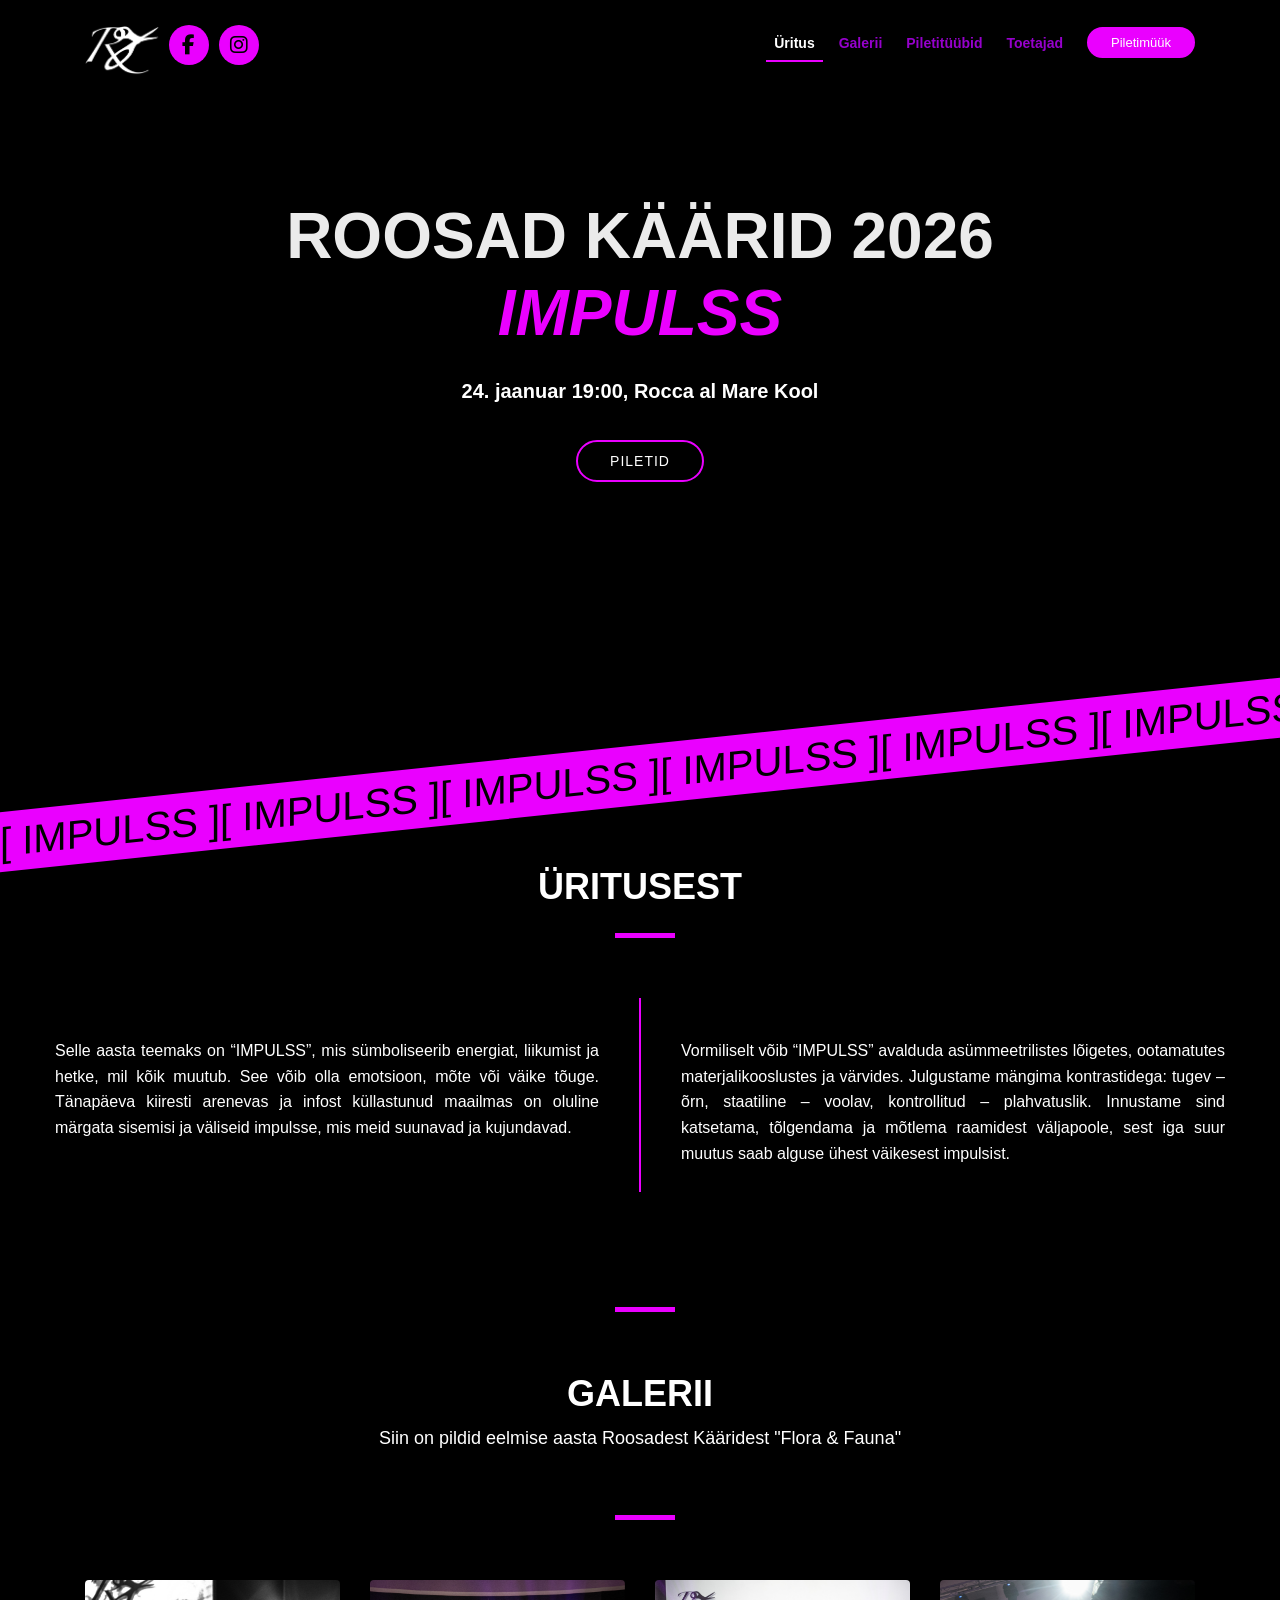
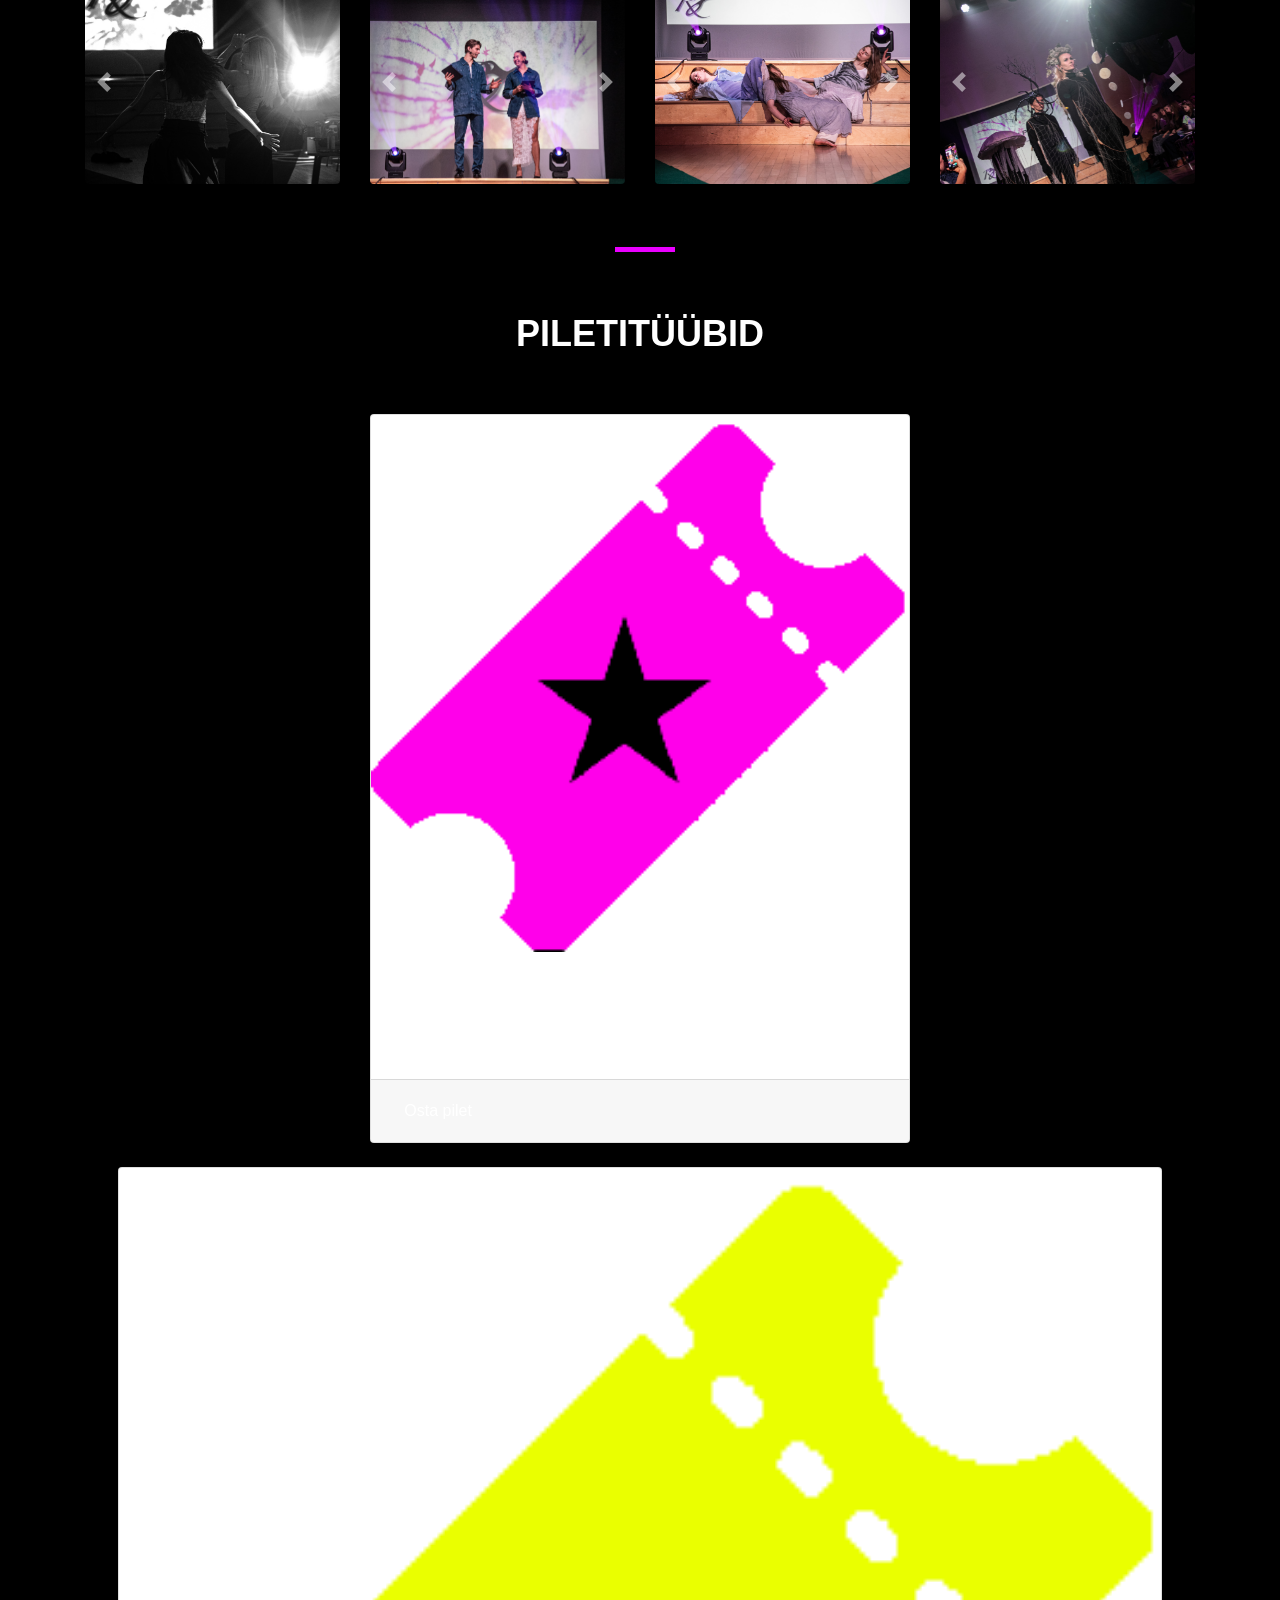
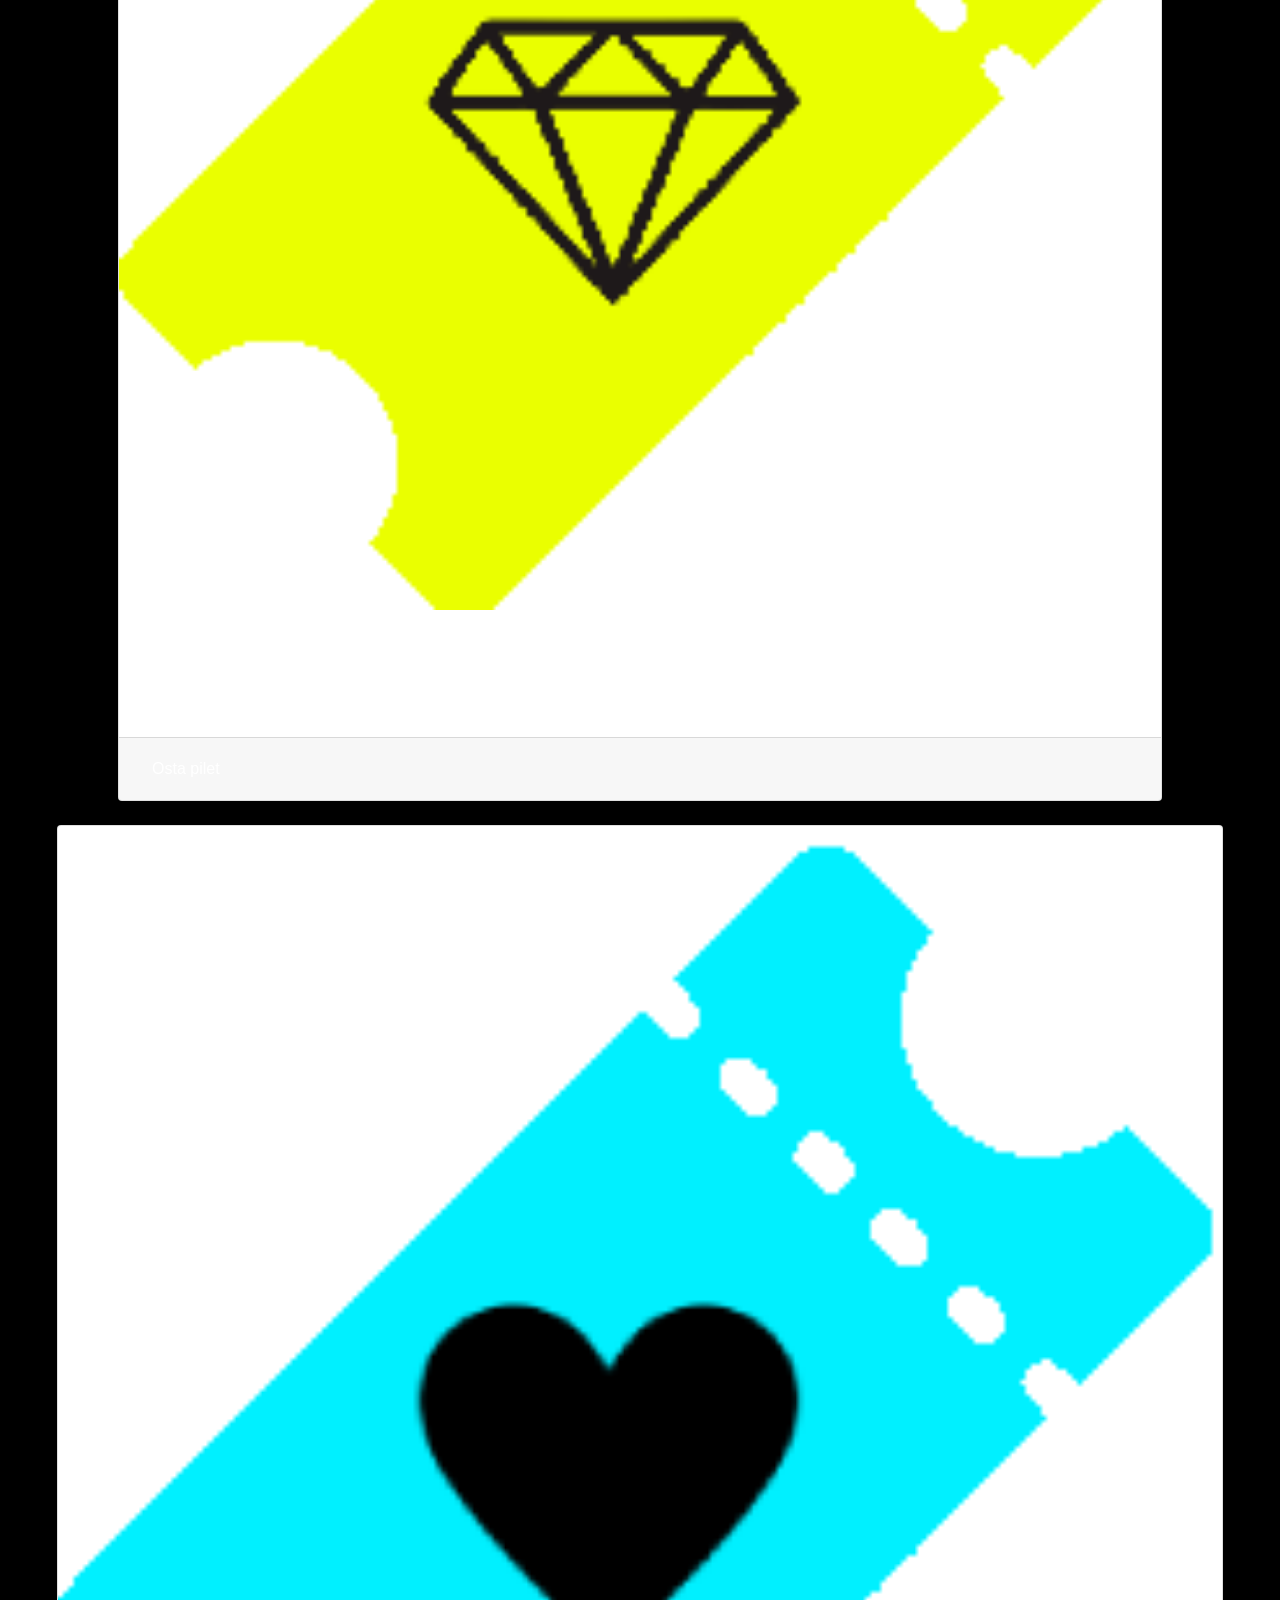
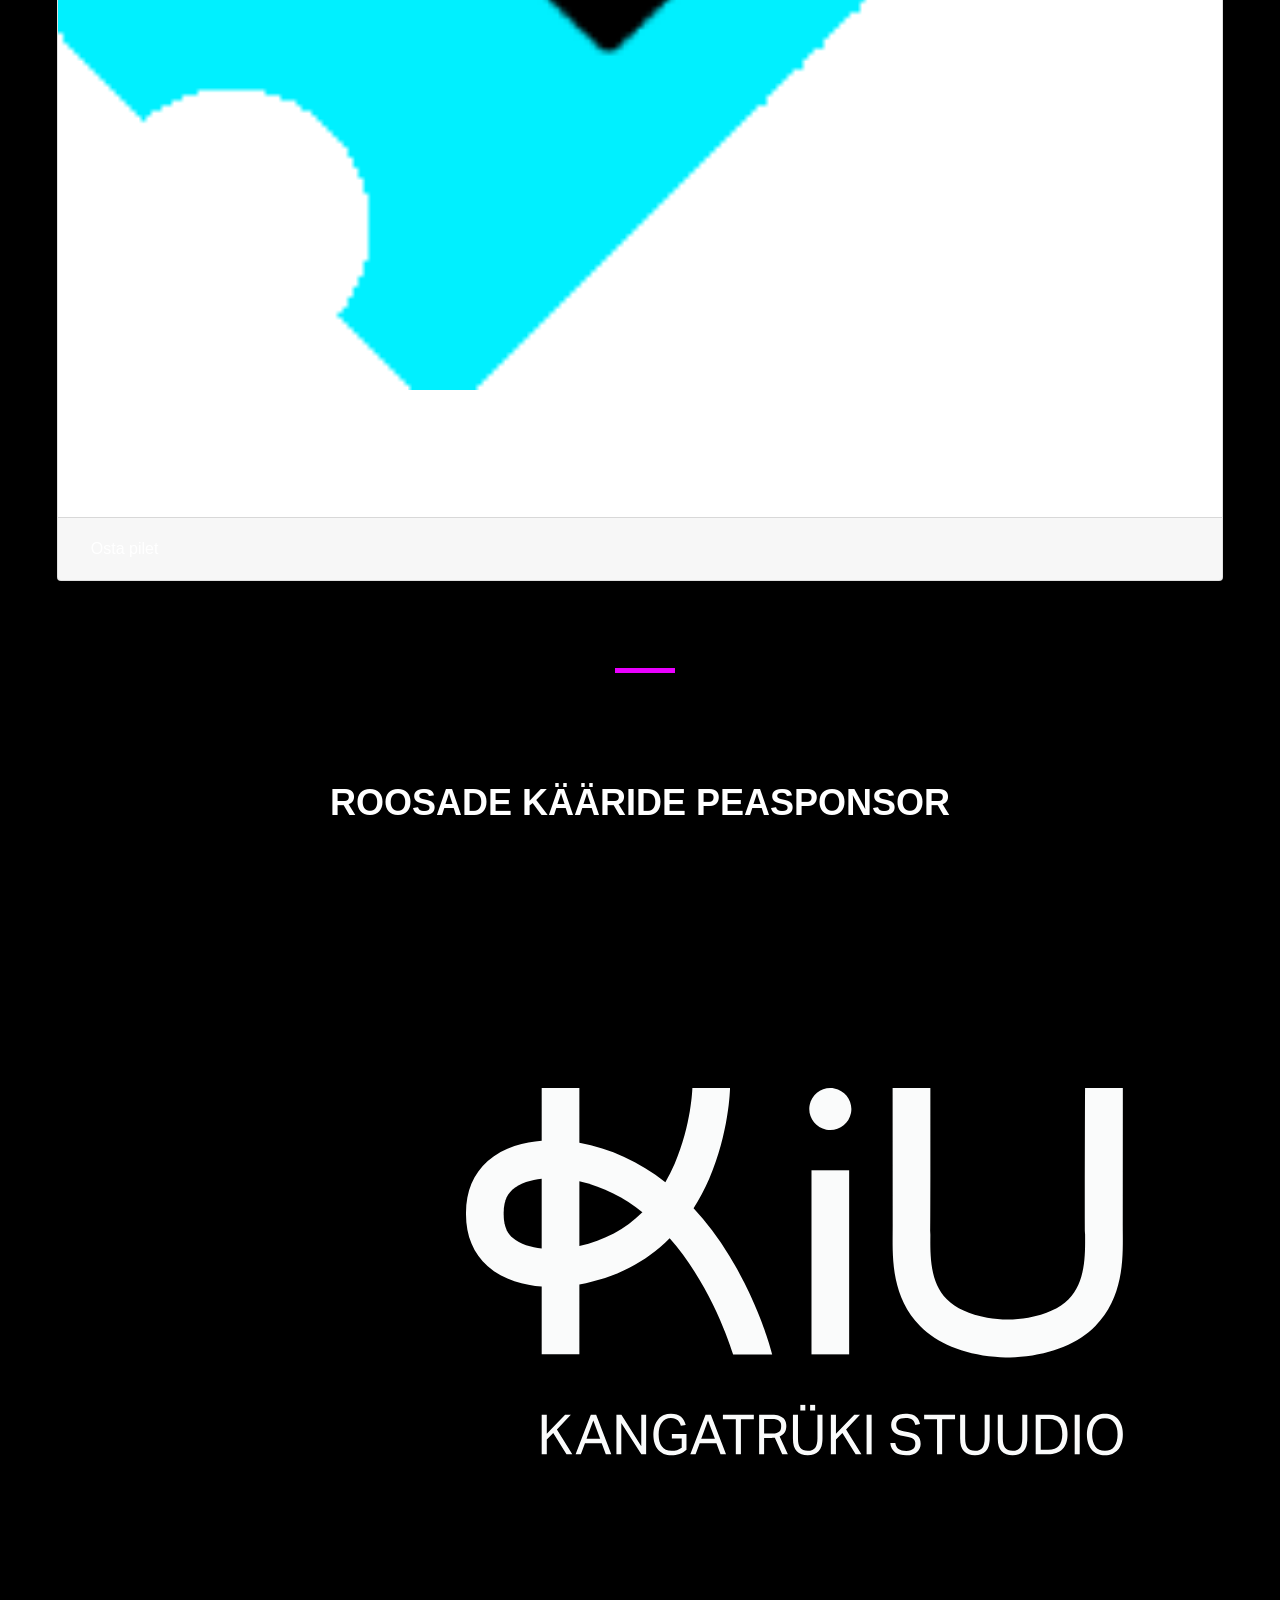
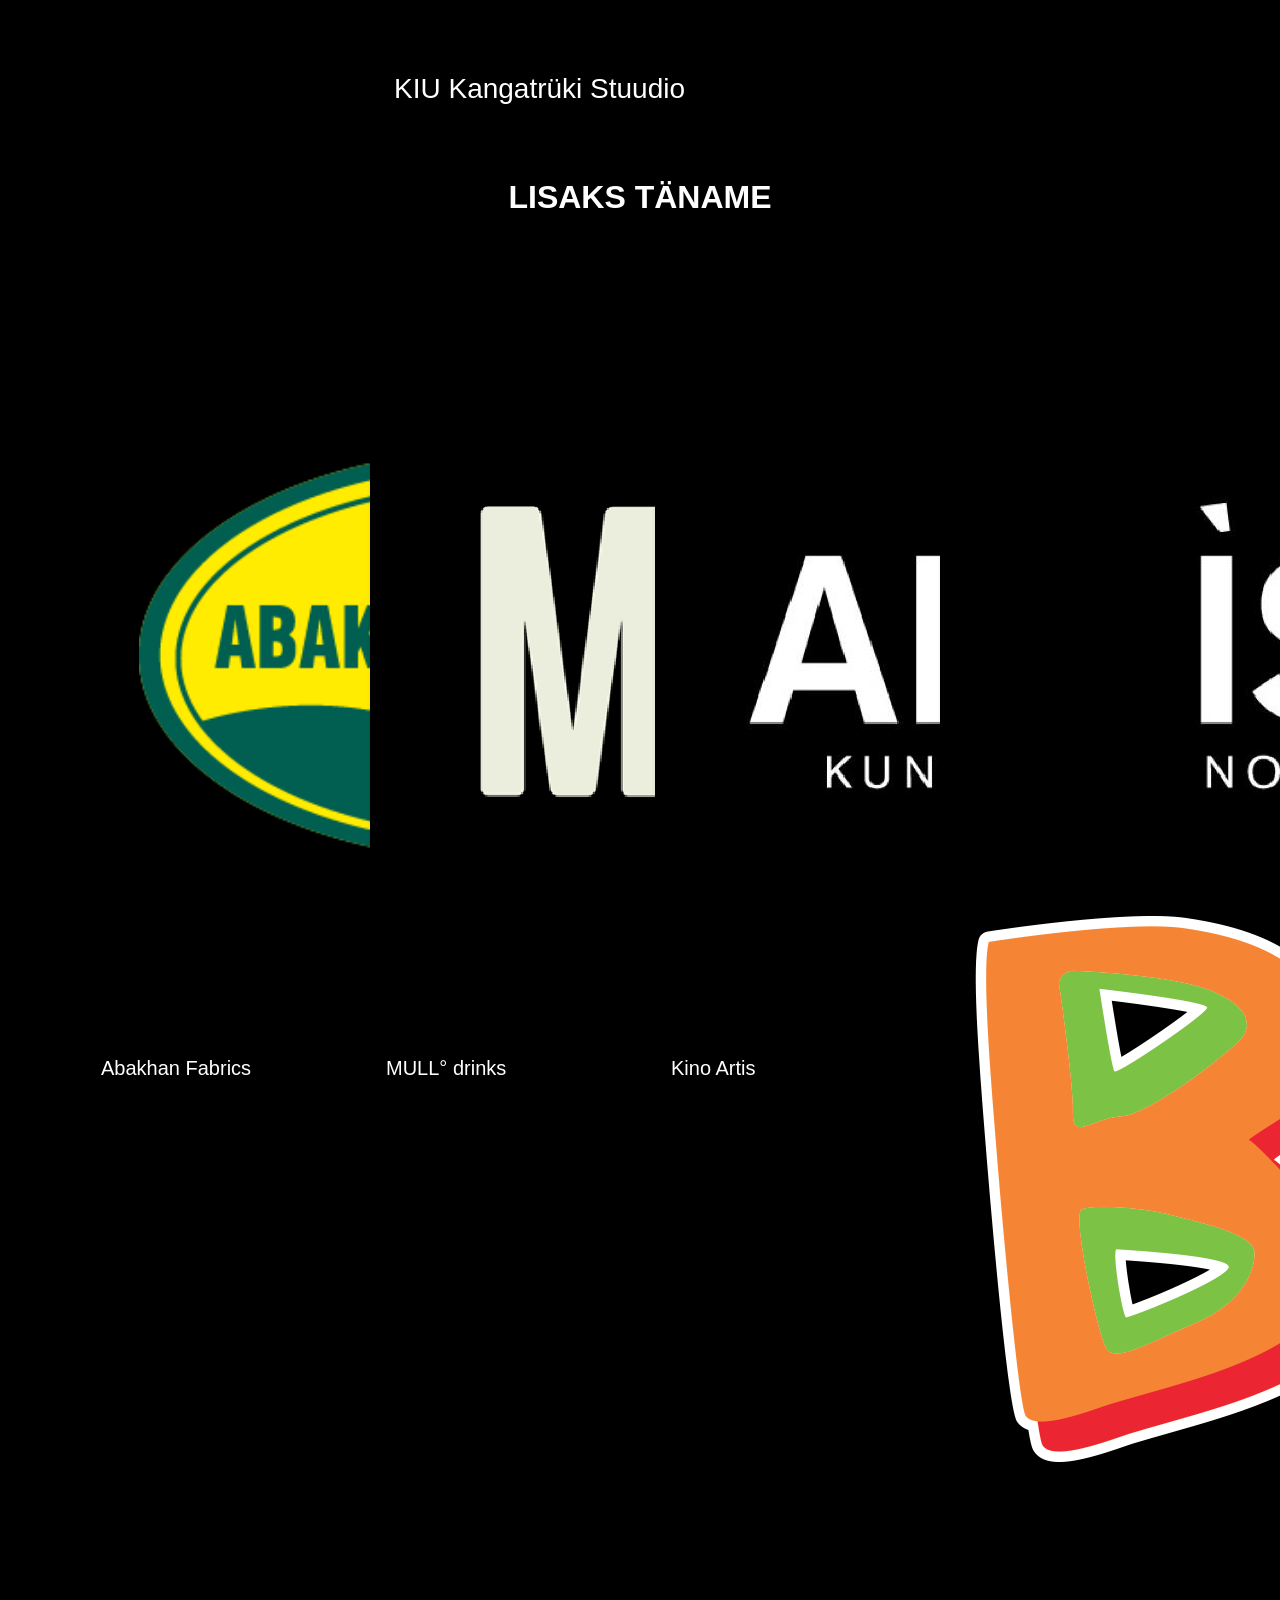
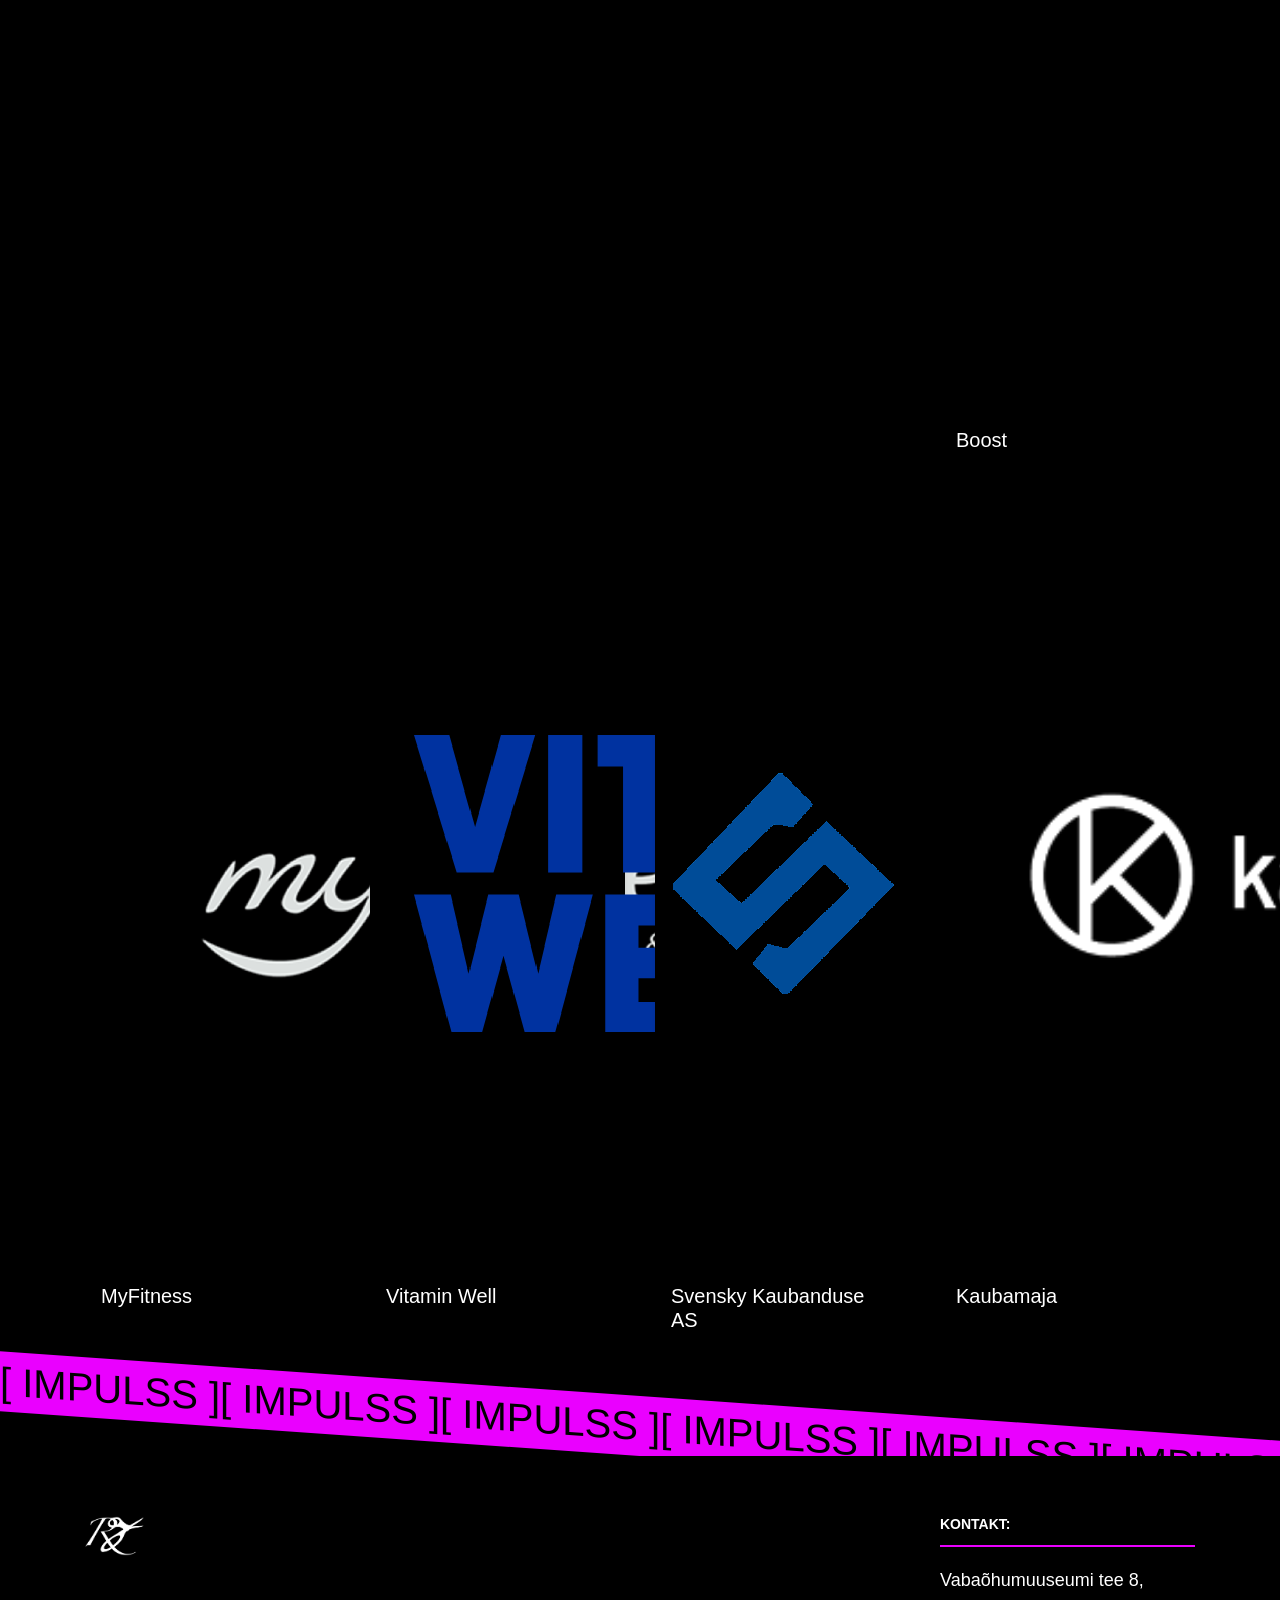
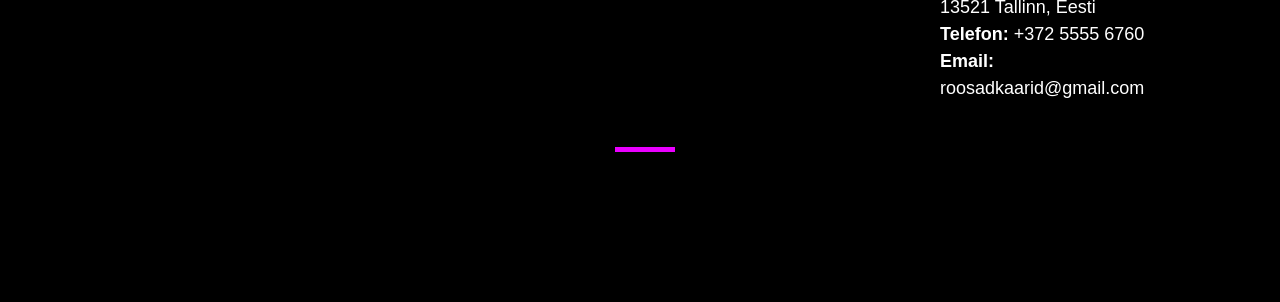
==== commit 0ed639a9: "kaubamaja add" ====
--- a/index.html
+++ b/index.html
@@ -124,7 +124,7 @@
         Selle aasta teemaks on “IMPULSS”, mis sümboliseerib energiat, liikumist ja hetke, mil kõik muutub. See võib olla emotsioon, mõte või väike tõuge. Tänapäeva kiiresti arenevas ja infost küllastunud maailmas on oluline märgata sisemisi ja väliseid impulsse, mis meid suunavad ja kujundavad. 
         <br>
         <br>
-        Roosad Käärid toimub 2025. aasta 24. jaanuaril kell 19:00 Rocca al Mare Kooli aulas.</p>
+        Roosad Käärid toimub 2026. aasta 24. jaanuaril kell 19:00 Rocca al Mare Kooli aulas.</p>
     </section>
      <!--==========================
       Gallery Section
@@ -277,7 +277,7 @@
         </div>
        <div class="card-body">
   <h5 class="card-title">TAVALINE</h5>
-  <div class="ticket-price">15 €</div> <p class="card-text">
+  <div class="ticket-price">18 €</div> <p class="card-text">
     Tavapilet annab juurdepääsu ürituse üldalale ning tegevustele.
   </p>
 </div>
@@ -453,6 +453,22 @@
         </div>
       </div>
 
+
+
+
+
+
+
+
+<div class="col-6 col-md-3">
+        <div class="supporter-card sponsor-card shadow-sm p-3">
+          <div class="logo-wrapper">
+            <img src="KAUBAMAJA_SPONSOR.png" alt="KAUBAMAJA LOGO">
+          </div>
+          <h5 class="text-pink-darker fw-semibold mb-0">Kaubamaja</h5>
+        </div>
+      </div>
+
     </div>
   </div>
 </section>
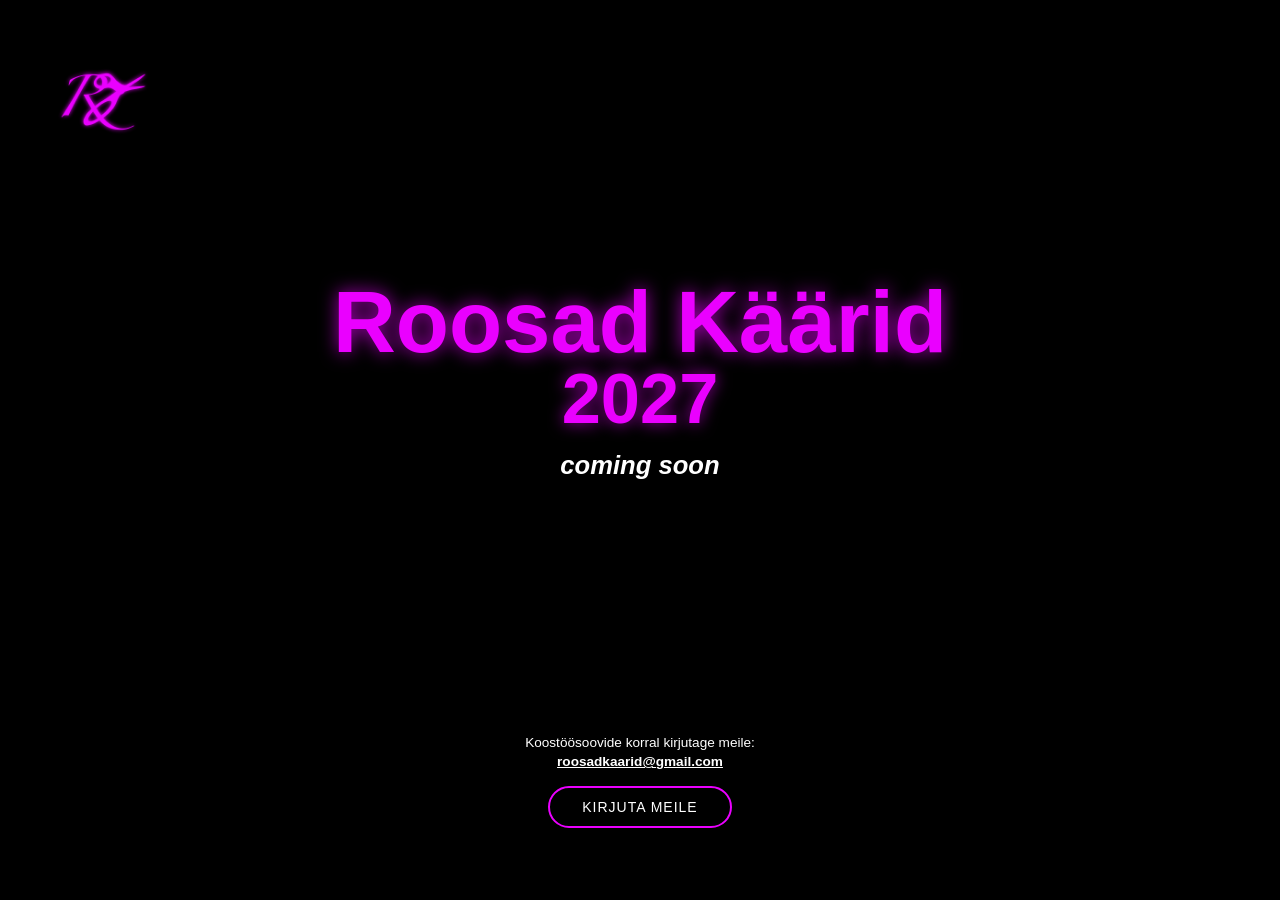
==== commit 5493dddd: "2027 esimene muutus" ====
--- a/index.html
+++ b/index.html
@@ -1,529 +1,217 @@
 <!DOCTYPE html>
-<html lang="et"><head><meta http-equiv="Content-Type" content="text/html; charset=UTF-8">
-  
-  <title>Roosad käärid 2026</title>
-  <meta content="width=device-width, initial-scale=1.0" name="viewport">
-  <!-- Siia saab descriptioni kirj, et parem web reach oleks--> 
-  <meta content="Fashion, Roosa, moekonkurss, Käärid, Eesti, Mood, Show, Disainer, Trend, Kool, Rocca al Mare, Fotograafia, Models, Modellid, Collections, Kollektsioonid, Noored" name="keywords">
-  <meta content="Roosad Käärid 2026 - koolinoorte moekonkurss. Selle aasta teema on “IMPULSS”, kirjuta juurde blalaa" name="description">
-
-  <!-- Favicons -->
+<html lang="et">
+<head>
+  <meta charset="UTF-8">
+  <meta name="viewport" content="width=device-width, initial-scale=1.0">
+  <title>Roosad Käärid 2027</title>
+  <meta name="keywords" content="Fashion, Roosa, moekonkurss, Käärid, Eesti, Mood, Show, Disainer, Trend, Kool, Rocca al Mare, Fotograafia, Models, Modellid, Collections, Kollektsioonid, Noored">
+  <meta name="description" content="Roosad Käärid 2027 coming soon. Koostöösoovide korral kirjuta meile.">
   <link rel="icon" href="veits pixeldatud.jpg">
-
-  <!-- Google Fonts -->
   <link href="./Roosad käärid 2025_files/css" rel="stylesheet">
-
-  <!-- Bootstrap CSS File -->
-  <link href="./Roosad käärid 2025_files/bootstrap.min.css" rel="stylesheet">
-
-  <!-- Libraries CSS Files -->
-  <link href="./Roosad käärid 2025_files/font-awesome.min.css" rel="stylesheet">
-  <link href="./Roosad käärid 2025_files/animate.min.css" rel="stylesheet">
-  <link href="./Roosad käärid 2025_files/venobox.css" rel="stylesheet">
-  <link href="./Roosad käärid 2025_files/owl.carousel.min.css" rel="stylesheet">
-
-  <!-- Main Stylesheet File -->
-  <link href="./Roosad käärid 2025_files/style.css" rel="stylesheet">
-
-  <link rel="stylesheet" href="https://cdnjs.cloudflare.com/ajax/libs/font-awesome/6.5.0/css/all.min.css">
-
-  <!-- =======================================================
-    Theme Name: TheEvent
-    Theme URL: https://bootstrapmade.com/theevent-conference-event-bootstrap-template/
-    Author: BootstrapMade.com
-    License: https://bootstrapmade.com/license/
-  ======================================================= -->
-<script type="text/javascript" data-name="TokenSigning" data-by="Web-eID extension" src="chrome-extension://ncibgoaomkmdpilpocfeponihegamlic/token-signing-page-script.js"></script></head>
-
-<body data-new-gr-c-s-check-loaded="14.1261.0" data-gr-ext-installed="">
-
-  <header id="header" class="header-scrolled">
-    <div class="container">
-
-      <div id="logo" class="pull-left">
-        <a href="https://roosad.ee/#intro" class="scrollto"><img src="valge logo no BG - Copy.png" alt="logo" title="logo" class="logo"></a>
-      </div>
-      <nav id="nav-menu-container">
-        <ul class="nav-menu sf-js-enabled sf-arrows" style="touch-action: pan-y;">
-         <li>
-          <div class="social-links d-flex align-items-center">
-            <a href="https://www.facebook.com/RoosadKaarid" target="_blank" class="facebook me-2">
-              <i class="fab fa-facebook-f"></i>
-            </a>
-            <a href="https://www.instagram.com/roosadkaarid/" target="_blank" class="instagram">
-              <i class="fab fa-instagram"></i>
-            </a>
-          </div>
-        </li>
-          <div class="nav-buts">
-          <li class="menu-active"><a href="#intro">Üritus</a></li>
-          <li><a href="#galerii">Galerii</a></li>
-          <li><a href="#tikets">Piletitüübid</a></li>
-          <li><a href="#Supporters">Toetajad</a></li>
-          <!--Siia href="" alla fienta api link kujul fienta.com/ürituse nimi -->
-          <li class="buy-tickets"><a href="https://lingi.ee/ROOSADEFIENTA">Piletimüük</a></li>
-        </div>
-        </ul>
-        
-      </nav><!-- #nav-menu-container -->
-    </div>
-  </header><!-- #header -->
-
-  <!--==========================
-    Intro Section
-  ============================-->
-  <section id="intro">
-    <div class="intro-container wow fadeIn" style="visibility: visible; animation-name: fadeIn;">
-      <h1 class="mb-4 pb-0">Roosad Käärid 2026<br><span id="m66du"><i>IMPULSS</i></span></h1>
-      <p class="mb-4 pb-0">24. jaanuar 19:00, Rocca al Mare Kool</p>
-      <a href="https://lingi.ee/ROOSADEFIENTA" class="about-btn scrollto">PILETID</a>
-    </div>
-  </section>
-
-  <main id="main">
-    <!--==========================
-      section swap
-    ============================-->
-      <div id="scrolling-text">
-          <span>[ IMPULSS ][ IMPULSS ][ IMPULSS ][ IMPULSS ][ IMPULSS ][ IMPULSS ][ IMPULSS ][ IMPULSS ][ IMPULSS ][ IMPULSS ][ IMPULSS ][ IMPULSS ][ IMPULSS ][ IMPULSS ][ IMPULSS ][ IMPULSS ][ IMPULSS ][ IMPULSS ]<span id="invis">ㅤ</span></span>
-          <span>[ IMPULSS ][ IMPULSS ][ IMPULSS ][ IMPULSS ][ IMPULSS ][ IMPULSS ][ IMPULSS ][ IMPULSS ][ IMPULSS ][ IMPULSS ][ IMPULSS ][ IMPULSS ][ IMPULSS ][ IMPULSS ][ IMPULSS ][ IMPULSS ][ IMPULSS ][ IMPULSS ]</span>
-      </div>
-    <!--==========================
-     Kirjeldus section
-    ============================-->
-    <section id="kirjeldus" class="wow fadeIn" style="visibility: visible; animation-name: fadeIn;"> 
-      <div id="container">
-        <div class="section-header">
-          <h2>Üritusest</h2>
-        </div>
-        <div class="row">
-          <!--See muuta ära selle aasta kirjelduse peale vastavalt oma soovile-->
-          <div class="column">
-            
-              <p>Selle aasta teemaks on “IMPULSS”, mis sümboliseerib energiat, liikumist ja hetke, mil kõik muutub. See võib olla emotsioon, mõte või väike tõuge. Tänapäeva kiiresti arenevas ja infost küllastunud maailmas on oluline märgata sisemisi ja väliseid impulsse, mis meid suunavad ja kujundavad.</p>
-          </div>
-          <div class="column">
-              <p>Vormiliselt võib “IMPULSS” avalduda asümmeetrilistes lõigetes, ootamatutes materjalikooslustes ja värvides. Julgustame mängima kontrastidega: tugev – õrn, staatiline – voolav, kontrollitud – plahvatuslik. Innustame sind katsetama, tõlgendama ja mõtlema raamidest väljapoole, sest iga suur muutus saab alguse ühest väikesest impulsist.
-</p>
-            
-              
-          </div>
-      </div>
-      </div>
-
-      
+  <style>
+    :root {
+      --pink: #ea00ff;
+      --black: #000000;
+      --white: #ffffff;
+    }
+
+    * {
+      box-sizing: border-box;
+    }
+
+    html,
+    body {
+      min-height: 100%;
+    }
+
+    body {
+      margin: 0;
+      min-height: 100vh;
+      background: var(--black);
+      color: var(--pink);
+      font-family: "Open Sans", Arial, sans-serif;
+      overflow-x: hidden;
+    }
+
+    .brand-logo {
+      position: fixed;
+      top: clamp(20px, 4vw, 44px);
+      left: clamp(18px, 4vw, 46px);
+      width: clamp(70px, 9vw, 120px);
+      aspect-ratio: 1;
+      background-image: url("roosade logo mustal taustal.png");
+      background-position: center;
+      background-repeat: no-repeat;
+      background-size: contain;
+      overflow: hidden;
+    }
+
+    .brand-logo::after {
+      content: "";
+      position: absolute;
+      inset: 0;
+      background: var(--pink);
+      mix-blend-mode: multiply;
+      pointer-events: none;
+    }
+
+    .page {
+      display: grid;
+      width: 100%;
+      min-height: 100vh;
+      padding: clamp(32px, 7vw, 72px);
+      grid-template-rows: 1fr auto;
+      align-items: center;
+      overflow-x: hidden;
+      text-align: center;
+    }
+
+    .coming-soon {
+      margin: 0 auto;
+      max-width: 1060px;
+      font-family: "Raleway", sans-serif;
+      font-weight: 600;
+      line-height: 0.98;
+      letter-spacing: 0;
+    }
+
+    .coming-soon span {
+      display: block;
+    }
+
+    .event-name {
+      color: var(--pink);
+      font-size: clamp(3.2rem, 6.8vw, 6.6rem);
+      text-shadow: 0 0 18px rgba(234, 0, 255, 0.72);
+    }
+
+    .event-year {
+      color: var(--pink);
+      font-size: clamp(2.7rem, 5.5vw, 5.4rem);
+      text-shadow: 0 0 16px rgba(234, 0, 255, 0.64);
+    }
+
+    .soon {
+      margin-top: clamp(10px, 2vw, 20px);
+      color: var(--white);
+      font-family: "Open Sans", Arial, sans-serif;
+      font-size: clamp(1rem, 2vw, 1.85rem);
+      font-style: italic;
+      font-weight: 700;
+      text-shadow: none;
+    }
+
+    .contact {
+      display: flex;
+      width: min(100%, 520px);
+      margin: clamp(22px, 6vh, 48px) auto 0;
+      flex-direction: column;
+      align-items: center;
+      gap: 14px;
+      color: var(--white);
+      font-size: 0.85rem;
+      line-height: 1.45;
+    }
+
+    .contact p {
+      max-width: 100%;
+      margin: 0;
+      text-align: center;
+      overflow-wrap: anywhere;
+    }
+
+    .contact a {
+      color: inherit;
+    }
+
+    .contact .email-link {
+      display: inline-block;
+      max-width: 100%;
+      color: var(--white);
+      font-weight: 600;
+      overflow-wrap: anywhere;
+      word-break: break-word;
+    }
+
+    .email-button {
+      display: inline-flex;
+      align-items: center;
+      justify-content: center;
+      min-height: 42px;
+      padding: 12px 32px;
+      border: 2px solid var(--pink);
+      border-radius: 50px;
+      background: transparent;
+      color: var(--white);
+      font-family: "Raleway", sans-serif;
+      font-size: 14px;
+      font-weight: 500;
+      letter-spacing: 1px;
+      line-height: 1;
+      text-decoration: none;
+      text-transform: uppercase;
+      transition: all 0.5s;
+    }
+
+    .email-button:hover,
+    .email-button:focus {
+      background: var(--pink);
+      color: var(--white);
+      box-shadow: 0 0 22px rgba(234, 0, 255, 0.48);
+      outline: none;
+    }
+
+    @media (max-width: 640px) {
+      .page {
+        padding: 118px 22px 34px;
+      }
+
+      .brand-logo {
+        width: 62px;
+      }
+
+      .coming-soon {
+        max-width: 300px;
+        line-height: 1.02;
+      }
+
+      .event-name {
+        font-size: clamp(2rem, 9.2vw, 2.45rem);
+      }
+
+      .event-year {
+        font-size: clamp(1.8rem, 8vw, 2.1rem);
+      }
+
+      .soon {
+        font-size: clamp(0.95rem, 4vw, 1.05rem);
+      }
+
+      .contact {
+        gap: 16px;
+        font-size: 0.75rem;
+      }
+
+      .email-button {
+        width: auto;
+      }
+    }
+  </style>
+</head>
+<body>
+  <div class="brand-logo" aria-hidden="true"></div>
+
+  <main class="page">
+    <h1 class="coming-soon">
+      <span class="event-name">Roosad Käärid</span>
+      <span class="event-year">2027</span>
+      <span class="soon">coming soon</span>
+    </h1>
+
+    <section class="contact" aria-label="Koostöö kontakt">
+      <p>Koostöösoovide korral kirjutage meile:<br><a class="email-link" href="mailto:roosadkaarid@gmail.com">roosadkaarid@gmail.com</a></p>
+      <a class="email-button" href="mailto:roosadkaarid@gmail.com">Kirjuta meile</a>
     </section>
-
-    <!--==========================
-     TeloKirjeldus section, see muuta ära selle aasta kirjelduse peale vastavalt oma soovile
-    ============================-->
-    <section id="telokirjeldus" class="wow fadeIn animated" style="visibility: visible; animation-name: fadeIn;"> 
-      <p>Roosad Käärid on üle-eestiline koolinoorte moekonkurss, mis pakub algajatele disaineritele võimalust presenteerida oma ainulaadset loomingut, eesmärgiga luua 8.-12. klassides õppivatele moehuvilistele hüppelaud laia moemaailma.
-        <br>
-        <br>
-        Selle aasta teemaks on “IMPULSS”, mis sümboliseerib energiat, liikumist ja hetke, mil kõik muutub. See võib olla emotsioon, mõte või väike tõuge. Tänapäeva kiiresti arenevas ja infost küllastunud maailmas on oluline märgata sisemisi ja väliseid impulsse, mis meid suunavad ja kujundavad. 
-        <br>
-        <br>
-        Roosad Käärid toimub 2026. aasta 24. jaanuaril kell 19:00 Rocca al Mare Kooli aulas.</p>
-    </section>
-     <!--==========================
-      Gallery Section
-    ============================-->
-
-    <section id="galerii">
-    
-    <div class="section-header"></div>
-     <div class="section-header">
-          <h2>GALERII</h2>
-   
-
-
-          
-    <p> Siin on pildid eelmise aasta Roosadest Kääridest "Flora & Fauna"</p>
-    <br>
-    <br>
-    </div>
-<div class="container my-4">
-  <div class="row justify-content-center">
-    
-    
-    <!-- Carousel 1 -->
-    <div class="col-12 col-sm-6 col-lg-3 mb-4">
-      <div id="carousel1" class="carousel slide mx-auto" data-ride="carousel" style="max-width: 400px;">
-        <div class="carousel-inner rounded shadow-sm">
-          <div class="carousel-item active">
-            <img class="d-block w-100" src="IMG_1357.jpg" alt="Slide 1">
-          </div>
-          <div class="carousel-item">
-            <img class="d-block w-100" src="IMG_1378.jpg" alt="Slide 2">
-          </div>
-          <div class="carousel-item">
-            <img class="d-block w-100" src="IMG_1443.jpg" alt="Slide 3">
-          </div>
-        </div>
-        <a class="carousel-control-prev" href="#carousel1" role="button" data-slide="prev">
-          <span class="carousel-control-prev-icon" aria-hidden="true"></span>
-          <span class="sr-only">Previous</span>
-        </a>
-        <a class="carousel-control-next" href="#carousel1" role="button" data-slide="next">
-          <span class="carousel-control-next-icon" aria-hidden="true"></span>
-          <span class="sr-only">Next</span>
-        </a>
-      </div>
-    </div>
-
-    <!-- Carousel 2 -->
-    <div class="col-12 col-sm-6 col-lg-3 mb-4">
-      <div id="carousel2" class="carousel slide mx-auto" data-ride="carousel" style="max-width: 400px;">
-        <div class="carousel-inner rounded shadow-sm">
-          <div class="carousel-item active">
-            <img class="d-block w-100" src="IMG_1453.jpg" alt="Slide 1">
-          </div>
-          <div class="carousel-item">
-            <img class="d-block w-100" src="IMG_1545.jpg" alt="Slide 2">
-          </div>
-          <div class="carousel-item">
-            <img class="d-block w-100" src="IMG_1564.jpg" alt="Slide 3">
-          </div>
-        </div>
-        <a class="carousel-control-prev" href="#carousel2" role="button" data-slide="prev">
-          <span class="carousel-control-prev-icon" aria-hidden="true"></span>
-          <span class="sr-only">Previous</span>
-        </a>
-        <a class="carousel-control-next" href="#carousel2" role="button" data-slide="next">
-          <span class="carousel-control-next-icon" aria-hidden="true"></span>
-          <span class="sr-only">Next</span>
-        </a>
-      </div>
-    </div>
-
-    <!-- Carousel 3.2 -->
-    <div class="col-12 col-sm-6 col-lg-3 mb-4">
-      <div id="carousel3" class="carousel slide mx-auto" data-ride="carousel" style="max-width: 400px;">
-        <div class="carousel-inner rounded shadow-sm">
-          <div class="carousel-item active">
-            <img class="d-block w-100" src="IMG_1720.jpg" alt="Slide 1">
-          </div>
-          <div class="carousel-item">
-            <img class="d-block w-100" src="IMG_1741.jpg" alt="Slide 2">
-          </div>
-          <div class="carousel-item">
-            <img class="d-block w-100" src="IMG_1933.jpg" alt="Slide 3">
-          </div>
-        </div>
-        <a class="carousel-control-prev" href="#carousel3" role="button" data-slide="prev">
-          <span class="carousel-control-prev-icon" aria-hidden="true"></span>
-          <span class="sr-only">Previous</span>
-        </a>
-        <a class="carousel-control-next" href="#carousel3" role="button" data-slide="next">
-          <span class="carousel-control-next-icon" aria-hidden="true"></span>
-          <span class="sr-only">Next</span>
-        </a>
-      </div>
-    </div>
-
-    <!-- Carousel 4 -->
-    <div class="col-12 col-sm-6 col-lg-3 mb-4">
-      <div id="carousel4" class="carousel slide mx-auto" data-ride="carousel" style="max-width: 400px;">
-        <div class="carousel-inner rounded shadow-sm">
-          <div class="carousel-item active">
-            <img class="d-block w-100" src="IMG_1979.jpg" alt="Slide 1">
-          </div>
-          <div class="carousel-item">
-            <img class="d-block w-100" src="IMG_1987.jpg" alt="Slide 2">
-          </div>
-          <div class="carousel-item">
-            <img class="d-block w-100" src="IMG_2056.jpg" alt="Slide 3">
-          </div>
-        </div>
-        <a class="carousel-control-prev" href="#carousel4" role="button" data-slide="prev">
-          <span class="carousel-control-prev-icon" aria-hidden="true"></span>
-          <span class="sr-only">Previous</span>
-        </a>
-        <a class="carousel-control-next" href="#carousel4" role="button" data-slide="next">
-          <span class="carousel-control-next-icon" aria-hidden="true"></span>
-          <span class="sr-only">Next</span>
-        </a>
-      </div>
-    </div>
-
-  </div>
-</div>
-</section>
-
-
-<!--==========================
-      pileti info
-    ============================-->
-<!-- Bootstrap 5 CSS (include in <head> if not already) -->
-
-
-<section id="tikets">
-  
-
- <div class="section-header"></div>
-     <div class="section-header">
-          <h2>PILETITÜÜBID</h2>
-          <br>
-          <br>
-          
-
-<div class="row justify-content-center">
-
-    <div class="col-12 col-md-auto mb-4 mx-2">
-      <div class="card ticket-card h-100">
-        <div class="img-wrapper">
-          <img src="tavaline pilet ikoon.png" class="card-img-top" alt="Regular Ticket">
-        </div>
-       <div class="card-body">
-  <h5 class="card-title">TAVALINE</h5>
-  <div class="ticket-price">18 €</div> <p class="card-text">
-    Tavapilet annab juurdepääsu ürituse üldalale ning tegevustele.
-  </p>
-</div>
-        <div class="card-footer">
-          <a href="https://lingi.ee/ROOSADEFIENTA" class="btn ticket-btn">Osta pilet</a>
-        </div>
-      </div>
-    </div>
-
-    <div class="col-12 col-md-auto mb-4 mx-2">
-      <div class="card ticket-card ticket-vip h-100">
-        <div class="img-wrapper">
-          <img src="vip pilet.png" class="card-img-top" alt="VIP Ticket">
-        </div>
-<div class="card-body">
-  <h5 class="card-title">VIP</h5>
-  <div class="ticket-price">25 €</div> <p class="card-text">
-    VIP pilet sisaldab ligipääsu erialale, kus saab tasuta jooke ja suupisteid. Lisaks saab VIP piletiga ligipääsu eraldi garderoobile.
-  </p>
-</div>
-        <div class="card-footer">
-          <a href="https://lingi.ee/ROOSADEFIENTA" class="btn ticket-btn">Osta pilet</a>
-        </div>
-      </div>
-    </div>
-
-    <div class="col-12 col-md-auto mb-4 mx-2">
-      <div class="card ticket-card ticket-supporter h-100">
-        <div class="img-wrapper">
-          <img src="süda pilet.png" class="card-img-top" alt="Supporter Ticket">
-        </div>
-  <div class="card-body">
-  <h5 class="card-title">TOETAJA</h5>
-  <div class="ticket-price">40 €</div> <p class="card-text">
-   Toetajapilet on mõeldud neile, kes soovivad Roosasid Kääre toetada. Sisaldab VIP eeliseid, reserveeritud parkimiskohta ja pisikest kinkekotti.
-  </p>
-</div>
-        <div class="card-footer">
-          <a href="https://lingi.ee/ROOSADEFIENTA" class="btn ticket-btn">Osta pilet</a>
-        </div>
-      </div>
-    </div>
-</div>
-<!-- Designer Section 
-
-<div class="container my-4"></div>
-
-<section id="designer" class="py-5" style="background-color: #000; color: white; border-top: 2px solid #ea00ff; border-bottom: 2px solid #ea00ff;">
-  <div class="container text-center">
-    <h2 class="mb-4" style="color: #ffffff;"><strong>TULE ROOSADELE DISAINERIKS!</strong></h2>
-    <p class="mb-4" style="max-width: 700px; margin: 0 auto; color: #ffffff;">
-      Oled moelooja, kes soovib oma loomingut maailmale näidata?  
-      Registreeru disainerina ja saa osa Roosadest Kääridest.  
-      See on sinu hetk särada laval ja esitleda oma unikaalsust!
-    </p>
-    <a href="https://forms.gle/TvUie55PNL7rpH7o6" class="btn btn-lg" 
-       style="background-color: #ea00ff; color: black; font-weight: 600; border: none;">
-      Registreeru disainerina
-    </a>
-  </div>
-</section>
-
-
-
-
-
-
-  </div>
-</div>
-<br>
--->
-
-<!-- Suportters Section -->
-
-<br>
-<br>
-<div class="section-header"></div>
-     
-
-
-
-<section id="Supporters" class="py-5 bg-pink-light">
-  <div class="container">
-
-    <div class="text-center mb-4">
-      <h2 style="color: rgb(255, 255, 255);"   >Roosade Kääride Peasponsor</h2>
-    </div>
-
-    <div class="row justify-content-center mb-5">
-      <div class="col-12 col-md-8 col-lg-6"> <div class="supporter-card sponsor-card main-sponsor shadow-lg p-4">
-          
-          <div class="logo-wrapper">
-            <img src="KIU_TOETAJA.png" alt="KIU Kangatrüki Stuudio">
-          </div>
-          
-          <h3 class="text-pink-darker mb-0">KIU Kangatrüki Stuudio</h3>
-         </div>
-
-      </div>
-    </div>
-
-
-    <div class="text-center mb-4">
-      <h2 class="text-pink-darker fw-bold text-uppercase"  style="color: white; font-size: xx-large;   " >lisaks täname</h2>
-    </div>
-
-    <div class="row g-4 align-items-stretch justify-content-center">
-      
-      <div class="col-6 col-md-3">
-        <div class="supporter-card sponsor-card shadow-sm p-3">
-          <div class="logo-wrapper">
-            <img src="abakhan_toetaja.png" alt="Abakhan Fabrics Eesti">
-          </div>
-          <h5 class="text-pink-darker fw-semibold mb-0">Abakhan Fabrics</h5>
-        </div>
-      </div>
-
-      <div class="col-6 col-md-3">
-        <div class="supporter-card sponsor-card shadow-sm p-3">
-          <div class="logo-wrapper">
-            <img src="mull_toetaja.png" alt="MULL° drinks">
-          </div>
-          <h5 class="text-pink-darker fw-semibold mb-0">MULL° drinks</h5>
-        </div>
-      </div>
-
-      <div class="col-6 col-md-3">
-        <div class="supporter-card sponsor-card shadow-sm p-3">
-          <div class="logo-wrapper">
-            <img src="TOETAJA_ARTIS.png" alt="Kino Artis">
-          </div>
-          <h5 class="text-pink-darker fw-semibold mb-0">Kino Artis</h5>
-        </div>
-      </div>
-
-
-<div class="col-6 col-md-3">
-        <div class="supporter-card sponsor-card shadow-sm p-3">
-          <div class="logo-wrapper">
-            <img src="elinstow_logo_id-26970.png" alt="Boost logo">
-          </div>
-          <h5 class="text-pink-darker fw-semibold mb-0">Boost</h5>
-        </div>
-      </div>
-
-      <div class="col-6 col-md-3">
-        <div class="supporter-card sponsor-card shadow-sm p-3">
-          <div class="logo-wrapper">
-            <img src="myfit_sponsor.png" alt="MyFitness logo">
-          </div>
-          <h5 class="text-pink-darker fw-semibold mb-0">MyFitness</h5>
-        </div>
-      </div>
-
-
-      <div class="col-6 col-md-3">
-        <div class="supporter-card sponsor-card shadow-sm p-3">
-          <div class="logo-wrapper">
-            <img src="vitaminwell_sponsor.png" alt="vitaminwell logo">
-          </div>
-          <h5 class="text-pink-darker fw-semibold mb-0">Vitamin Well</h5>
-        </div>
-      </div>
-
-
-
-      <div class="col-6 col-md-3">
-        <div class="supporter-card sponsor-card shadow-sm p-3">
-          <div class="logo-wrapper">
-            <img src="SVENSKY_PROMO.png" alt="Svensky Kaubanduse AS">
-          </div>
-          <h5 class="text-pink-darker fw-semibold mb-0">Svensky Kaubanduse AS</h5>
-        </div>
-      </div>
-
-
-
-
-
-
-
-
-<div class="col-6 col-md-3">
-        <div class="supporter-card sponsor-card shadow-sm p-3">
-          <div class="logo-wrapper">
-            <img src="KAUBAMAJA_SPONSOR.png" alt="KAUBAMAJA LOGO">
-          </div>
-          <h5 class="text-pink-darker fw-semibold mb-0">Kaubamaja</h5>
-        </div>
-      </div>
-
-    </div>
-  </div>
-</section>
-
-
-
-
-     <!--==========================
-      section swap
-    ============================-->
-    <div id="scrolling-text2" class="wow fadeIn" style="visibility: visible; animation-name: fadeIn;">
- <span>[ IMPULSS ][ IMPULSS ][ IMPULSS ][ IMPULSS ][ IMPULSS ][ IMPULSS ][ IMPULSS ][ IMPULSS ][ IMPULSS ][ IMPULSS ][ IMPULSS ][ IMPULSS ][ IMPULSS ][ IMPULSS ][ IMPULSS ][ IMPULSS ][ IMPULSS ][ IMPULSS ]<span id="invis">ㅤ</span></span>
-          <span>[ IMPULSS ][ IMPULSS ][ IMPULSS ][ IMPULSS ][ IMPULSS ][ IMPULSS ][ IMPULSS ][ IMPULSS ][ IMPULSS ][ IMPULSS ][ IMPULSS ][ IMPULSS ][ IMPULSS ][ IMPULSS ][ IMPULSS ][ IMPULSS ][ IMPULSS ][ IMPULSS ]</span>
-  </div>
-
-
-  <!--==========================
-    Footer
-  ============================-->
-<footer id="footer">
-  <div class="footer-top">
-    <div class="container">
-      <div class="row">
-
-        <div class="col-lg-3 col-md-6 footer-info text-start">
-          <img src="valge logo no BG - Copy.png" alt="logo2" class="logo">
-        </div>
-
-        <div class="col-lg-3 col-md-6 footer-contact text-start">
-          <h4>Kontakt:</h4>
-          <p style="text-align: left;"  >
-            
-            Vabaõhumuuseumi tee 8, 13521 Tallinn, Eesti <br>
-            <strong>Telefon:</strong> +372 5555 6760<br>
-            <strong>Email:</strong> roosadkaarid@gmail.com<br>
-          </p>
-        </div>
-
-    
-</footer><!-- #footer -->
-
-  <!-- JavaScript Libraries -->
-  <script src="./Roosad käärid 2025_files/jquery.min.js.download"></script>
-  <script src="./Roosad käärid 2025_files/jquery-migrate.min.js.download"></script>
-  <script src="./Roosad käärid 2025_files/bootstrap.bundle.min.js.download"></script>
-  <script src="./Roosad käärid 2025_files/easing.min.js.download"></script>
-  <!--<script src="lib/superfish/hoverIntent.js"></script>-->
-  <script src="./Roosad käärid 2025_files/superfish.min.js.download"></script>
-  <script src="./Roosad käärid 2025_files/wow.min.js.download"></script>
-  <script src="./Roosad käärid 2025_files/venobox.min.js.download"></script>
-  <script src="./Roosad käärid 2025_files/owl.carousel.min.js.download"></script>
-
-
-  <!-- Template Main Javascript File -->
-  <script src="./Roosad käärid 2025_files/main.js.download"></script>
-
-  <script src="./Roosad käärid 2025_files/embed.js.download"></script> 
-
+  </main>
+</body>
+</html>
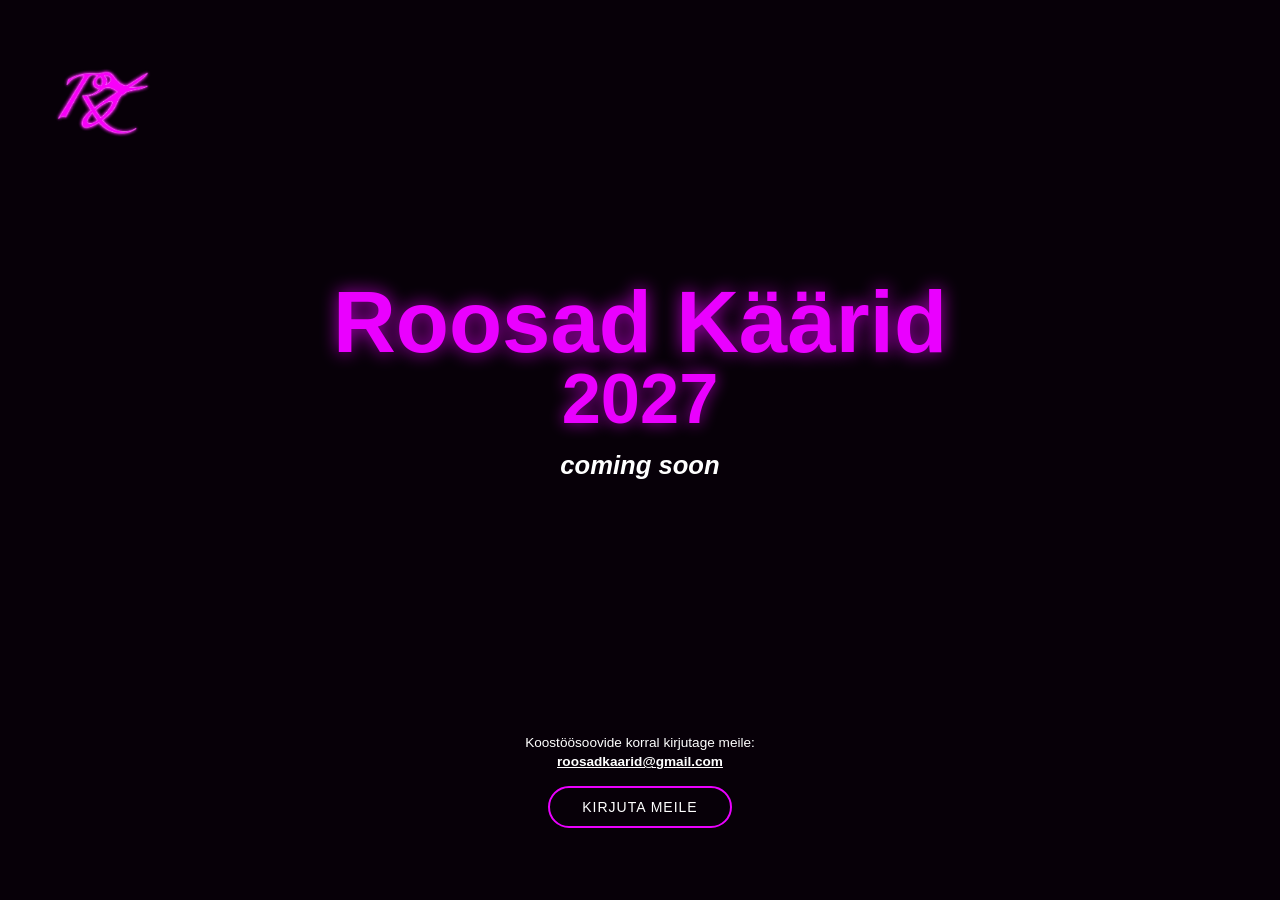
==== commit 799b3b11: "videotaust" ====
--- a/index.html
+++ b/index.html
@@ -33,29 +33,39 @@
       overflow-x: hidden;
     }
 
+    .video-background {
+      position: fixed;
+      inset: 0;
+      width: 100%;
+      height: 100%;
+      object-fit: cover;
+      z-index: 0;
+      pointer-events: none;
+    }
+
+    body::before {
+      content: "";
+      position: fixed;
+      inset: 0;
+      z-index: 1;
+      background: rgba(12, 0, 14, 0.62);
+      pointer-events: none;
+    }
+
     .brand-logo {
       position: fixed;
+      z-index: 2;
       top: clamp(20px, 4vw, 44px);
       left: clamp(18px, 4vw, 46px);
       width: clamp(70px, 9vw, 120px);
       aspect-ratio: 1;
-      background-image: url("roosade logo mustal taustal.png");
-      background-position: center;
-      background-repeat: no-repeat;
-      background-size: contain;
-      overflow: hidden;
-    }
-
-    .brand-logo::after {
-      content: "";
-      position: absolute;
-      inset: 0;
-      background: var(--pink);
-      mix-blend-mode: multiply;
+      background: transparent url("roosad-logo-transparent.png") center / contain no-repeat;
       pointer-events: none;
     }
 
     .page {
+      position: relative;
+      z-index: 2;
       display: grid;
       width: 100%;
       min-height: 100vh;
@@ -199,6 +209,10 @@
   </style>
 </head>
 <body>
+  <video class="video-background" autoplay muted loop playsinline aria-hidden="true">
+    <source src="tasustavideo.mp4" type="video/mp4">
+  </video>
+
   <div class="brand-logo" aria-hidden="true"></div>
 
   <main class="page">
@@ -213,5 +227,24 @@
       <a class="email-button" href="mailto:roosadkaarid@gmail.com">Kirjuta meile</a>
     </section>
   </main>
+  <script>
+    const backgroundVideo = document.querySelector(".video-background");
+
+    function loopBeforeCredits() {
+      if (
+        !backgroundVideo.paused &&
+        !backgroundVideo.seeking &&
+        Number.isFinite(backgroundVideo.duration) &&
+        backgroundVideo.duration > 2 &&
+        backgroundVideo.currentTime >= backgroundVideo.duration - 2
+      ) {
+        backgroundVideo.currentTime = 0;
+      }
+
+      requestAnimationFrame(loopBeforeCredits);
+    }
+
+    requestAnimationFrame(loopBeforeCredits);
+  </script>
 </body>
 </html>
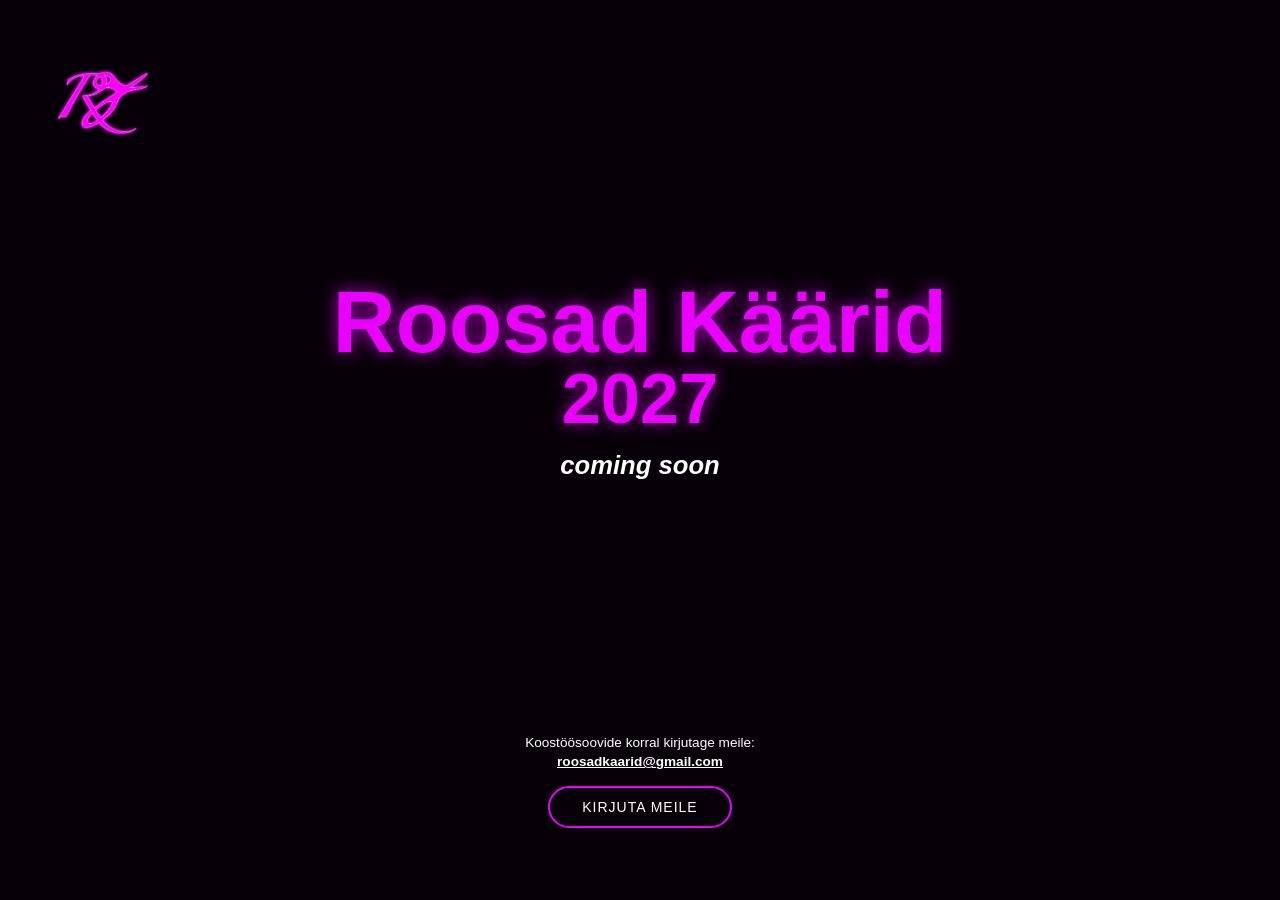
==== commit 9e28ba7f: "glitch lisatud" ====
--- a/index.html
+++ b/index.html
@@ -63,6 +63,56 @@
       pointer-events: none;
     }
 
+    .glitch-intro {
+      position: fixed;
+      inset: 0;
+      z-index: 10;
+      display: grid;
+      place-items: center;
+      padding: 16px;
+      background: rgba(0, 0, 0, 0.94);
+      pointer-events: none;
+      animation: glitch-intro-exit 450ms ease-out forwards;
+    }
+
+    .glitch-intro span {
+      font-family: "Raleway", Arial, sans-serif;
+      font-size: 160px;
+      font-weight: 900;
+      line-height: 1;
+      letter-spacing: 0;
+      color: var(--pink);
+      text-shadow: -5px 0 #ffffff, 5px 0 #00e5cc;
+      animation: glitch-intro-shift 450ms steps(1, end) forwards;
+    }
+
+    @keyframes glitch-intro-shift {
+      0%, 45% { transform: translateX(-4px) skewX(-5deg); }
+      20%, 65% { transform: translateX(4px) skewX(5deg); }
+      85%, 100% { transform: none; }
+    }
+
+    @keyframes glitch-intro-exit {
+      0%, 75% { opacity: 1; visibility: visible; }
+      100% { opacity: 0; visibility: hidden; }
+    }
+
+    @media (max-width: 1000px) {
+      .glitch-intro span { font-size: 100px; }
+    }
+
+    @media (max-width: 640px) {
+      .glitch-intro span { font-size: 64px; }
+    }
+
+    @media (max-width: 320px) {
+      .glitch-intro span { font-size: 48px; }
+    }
+
+    @media (prefers-reduced-motion: reduce) {
+      .glitch-intro { display: none; }
+    }
+
     .page {
       position: relative;
       z-index: 2;
@@ -89,6 +139,30 @@
       display: block;
     }
 
+    .coming-soon .glitch-char {
+      position: relative;
+      display: inline-block;
+      white-space: pre;
+    }
+
+    .glitch-char.is-scrambling {
+      color: transparent;
+      text-shadow: none;
+    }
+
+    .glitch-char.is-scrambling::after {
+      content: attr(data-glyph);
+      position: absolute;
+      inset: 0;
+      color: var(--pink);
+      text-align: center;
+      text-shadow: -2px 0 #ffffff, 2px 0 #00e5cc;
+    }
+
+    .soon .glitch-char.is-scrambling::after {
+      color: var(--white);
+    }
+
     .event-name {
       color: var(--pink);
       font-size: clamp(3.2rem, 6.8vw, 6.6rem);
@@ -209,6 +283,7 @@
   </style>
 </head>
 <body>
+  <div class="glitch-intro" aria-hidden="true"><span>GLITCH</span></div>
   <video class="video-background" autoplay muted loop playsinline aria-hidden="true">
     <source src="tasustavideo.mp4" type="video/mp4">
   </video>
@@ -246,5 +321,65 @@
 
     requestAnimationFrame(loopBeforeCredits);
   </script>
+  <script>
+    const heading = document.querySelector(".coming-soon");
+    const reducedMotion = matchMedia("(prefers-reduced-motion: reduce)");
+    const glyphs = "ABCDEFGHIJKLMNOPQRSTUVWXYZ0123456789#$%&*+/<>";
+    const rows = Array.from(heading.children);
+    let glitchTimer;
+    let glitchInterval;
+
+    heading.setAttribute("aria-label", rows.map(row => row.textContent).join(" "));
+
+    rows.forEach(row => {
+      row.setAttribute("aria-hidden", "true");
+      const characters = Array.from(row.textContent, character => {
+        const span = document.createElement("span");
+        span.className = "glitch-char";
+        span.textContent = character;
+        return span;
+      });
+      row.replaceChildren(...characters);
+    });
+
+    function resetGlitch() {
+      clearTimeout(glitchTimer);
+      clearInterval(glitchInterval);
+      heading.querySelectorAll(".is-scrambling").forEach(character => {
+        character.classList.remove("is-scrambling");
+        delete character.dataset.glyph;
+      });
+    }
+
+    function scheduleGlitch() {
+      resetGlitch();
+      if (reducedMotion.matches || document.hidden) return;
+
+      glitchTimer = setTimeout(() => {
+        const characters = rows.flatMap(row => Array.from(row.children));
+        const started = performance.now();
+
+        function scramble() {
+          const progress = (performance.now() - started) / 850;
+          characters.forEach((character, index) => {
+            const scrambled = character.textContent.trim() !== "" &&
+              progress < 0.3 + (index / characters.length) * 0.7;
+            character.classList.toggle("is-scrambling", scrambled);
+            if (scrambled) {
+              character.dataset.glyph = glyphs[Math.floor(Math.random() * glyphs.length)];
+            }
+          });
+          if (progress >= 1) scheduleGlitch();
+        }
+
+        glitchInterval = setInterval(scramble, 65);
+        scramble();
+      }, 2000 + Math.random() * 3000);
+    }
+
+    reducedMotion.addEventListener("change", scheduleGlitch);
+    document.addEventListener("visibilitychange", scheduleGlitch);
+    scheduleGlitch();
+  </script>
 </body>
 </html>
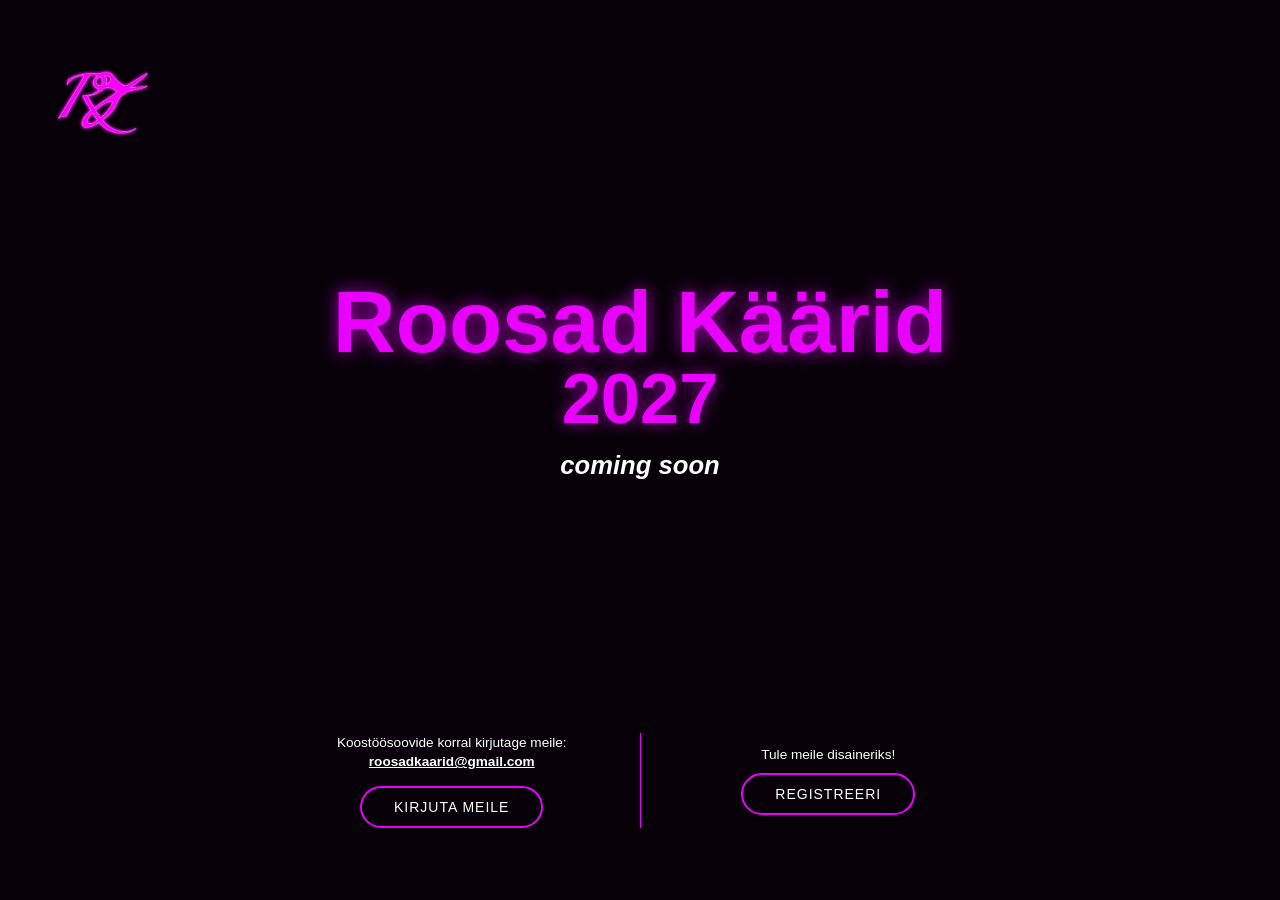
==== commit e7fd0c26: "disaineri nupp" ====
--- a/index.html
+++ b/index.html
@@ -185,16 +185,34 @@
       text-shadow: none;
     }
 
+    .contact-sections {
+      display: grid;
+      grid-template-columns: minmax(0, 1fr) 1px minmax(0, 1fr);
+      width: min(100%, 720px);
+      margin: clamp(22px, 6vh, 48px) auto 0;
+      align-items: stretch;
+      gap: 16px;
+    }
+
+    .contact-divider {
+      background: var(--pink);
+    }
+
     .contact {
       display: flex;
-      width: min(100%, 520px);
-      margin: clamp(22px, 6vh, 48px) auto 0;
+      min-width: 0;
       flex-direction: column;
       align-items: center;
+      justify-content: space-between;
       gap: 14px;
       color: var(--white);
       font-size: 0.85rem;
       line-height: 1.45;
+    }
+
+    .contact.designer-registration {
+      justify-content: center;
+      gap: 8px;
     }
 
     .contact p {
@@ -276,8 +294,15 @@
         font-size: 0.75rem;
       }
 
+      .contact-sections {
+        gap: 8px;
+      }
+
       .email-button {
         width: auto;
+        max-width: 100%;
+        padding: 12px 14px;
+        font-size: 12px;
       }
     }
   </style>
@@ -297,10 +322,17 @@
       <span class="soon">coming soon</span>
     </h1>
 
-    <section class="contact" aria-label="Koostöö kontakt">
-      <p>Koostöösoovide korral kirjutage meile:<br><a class="email-link" href="mailto:roosadkaarid@gmail.com">roosadkaarid@gmail.com</a></p>
-      <a class="email-button" href="mailto:roosadkaarid@gmail.com">Kirjuta meile</a>
-    </section>
+    <div class="contact-sections">
+      <section class="contact" aria-label="Koostöö kontakt">
+        <p>Koostöösoovide korral kirjutage meile:<br><a class="email-link" href="mailto:roosadkaarid@gmail.com">roosadkaarid@gmail.com</a></p>
+        <a class="email-button" href="mailto:roosadkaarid@gmail.com">Kirjuta meile</a>
+      </section>
+      <div class="contact-divider" aria-hidden="true"></div>
+      <section class="contact designer-registration" aria-label="Disaineriks registreerimine">
+        <p>Tule meile disaineriks!</p>
+        <a class="email-button" href="https://forms.gle/7vBNgaJhNKVxMTiz8" target="_blank" rel="noopener noreferrer">Registreeri</a>
+      </section>
+    </div>
   </main>
   <script>
     const backgroundVideo = document.querySelector(".video-background");
